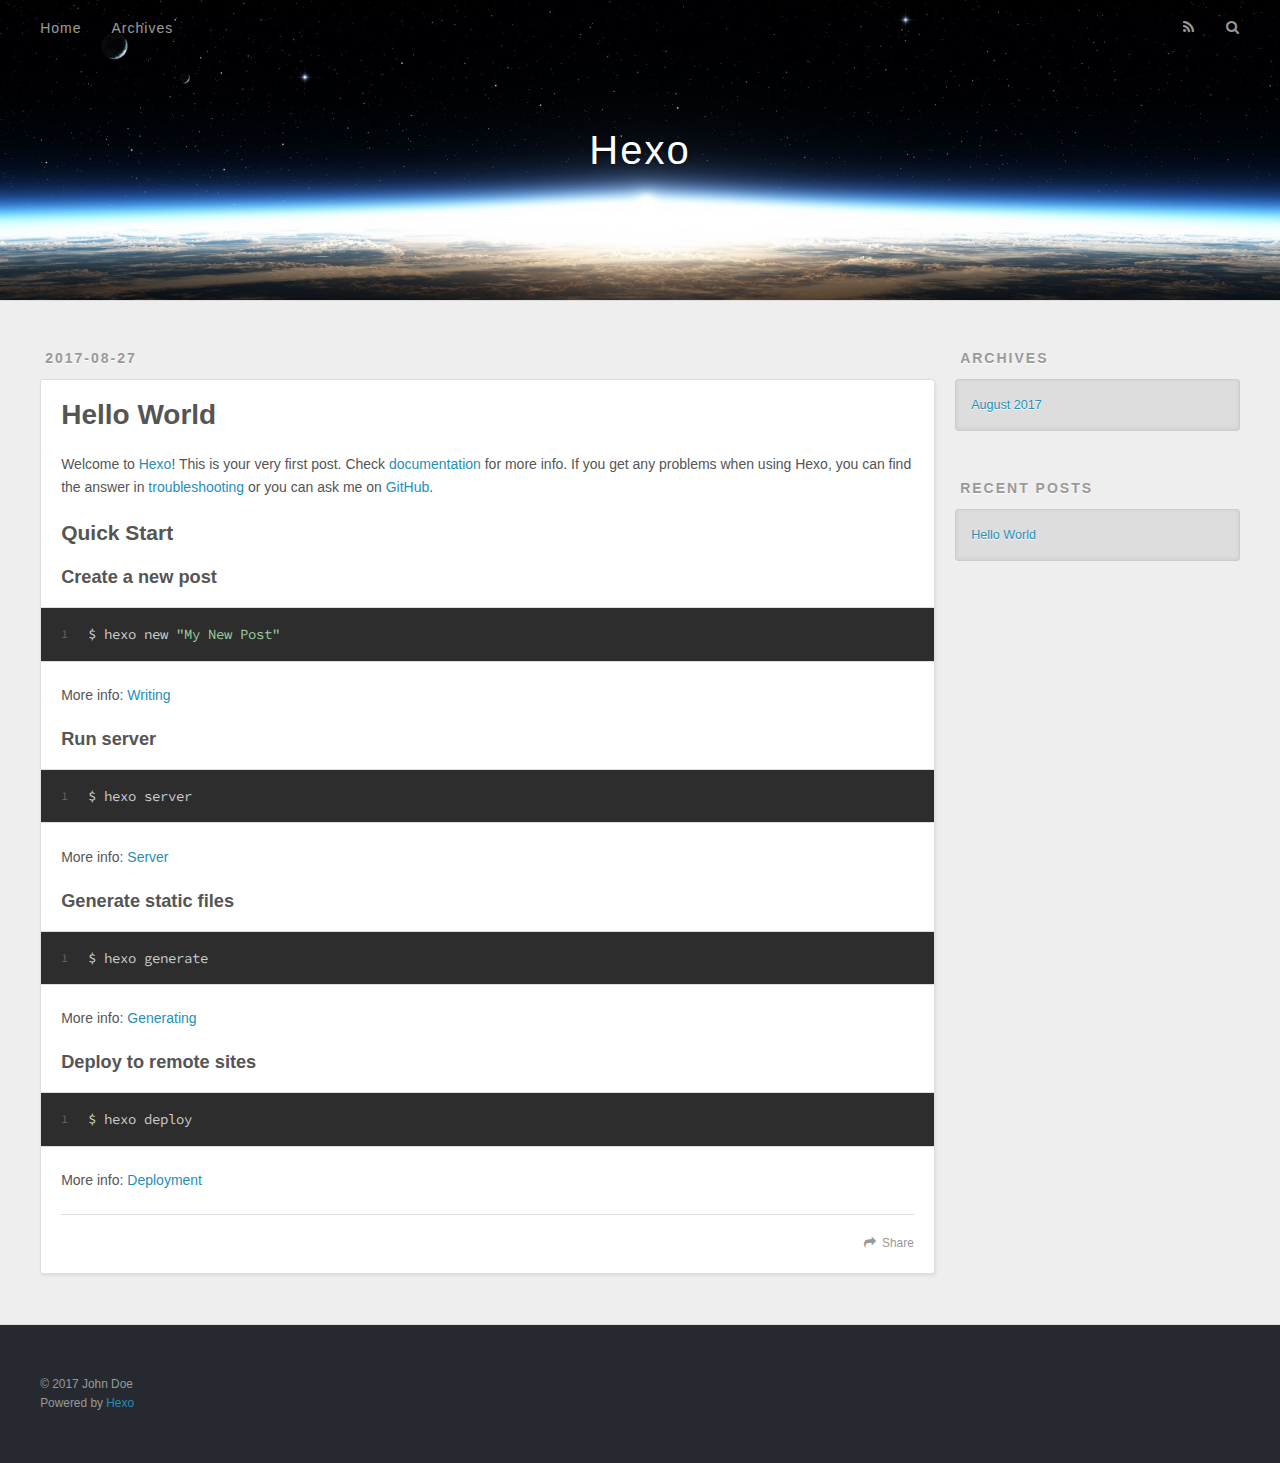
==== index.html @ edc22685 "Site updated: 2017-08-27 19:26:36" ====
<!DOCTYPE html>
<html>
<head>
  <meta charset="utf-8">
  
  <title>Hexo</title>
  <meta name="viewport" content="width=device-width, initial-scale=1, maximum-scale=1">
  <meta property="og:type" content="website">
<meta property="og:title" content="Hexo">
<meta property="og:url" content="http://yoursite.com/index.html">
<meta property="og:site_name" content="Hexo">
<meta name="twitter:card" content="summary">
<meta name="twitter:title" content="Hexo">
  
    <link rel="alternate" href="/atom.xml" title="Hexo" type="application/atom+xml">
  
  
    <link rel="icon" href="/favicon.png">
  
  
    <link href="//fonts.googleapis.com/css?family=Source+Code+Pro" rel="stylesheet" type="text/css">
  
  <link rel="stylesheet" href="/css/style.css">
  

</head>

<body>
  <div id="container">
    <div id="wrap">
      <header id="header">
  <div id="banner"></div>
  <div id="header-outer" class="outer">
    <div id="header-title" class="inner">
      <h1 id="logo-wrap">
        <a href="/" id="logo">Hexo</a>
      </h1>
      
    </div>
    <div id="header-inner" class="inner">
      <nav id="main-nav">
        <a id="main-nav-toggle" class="nav-icon"></a>
        
          <a class="main-nav-link" href="/">Home</a>
        
          <a class="main-nav-link" href="/archives">Archives</a>
        
      </nav>
      <nav id="sub-nav">
        
          <a id="nav-rss-link" class="nav-icon" href="/atom.xml" title="RSS Feed"></a>
        
        <a id="nav-search-btn" class="nav-icon" title="Search"></a>
      </nav>
      <div id="search-form-wrap">
        <form action="//google.com/search" method="get" accept-charset="UTF-8" class="search-form"><input type="search" name="q" class="search-form-input" placeholder="Search"><button type="submit" class="search-form-submit">&#xF002;</button><input type="hidden" name="sitesearch" value="http://yoursite.com"></form>
      </div>
    </div>
  </div>
</header>
      <div class="outer">
        <section id="main">
  
    <article id="post-hello-world" class="article article-type-post" itemscope itemprop="blogPost">
  <div class="article-meta">
    <a href="/2017/08/27/hello-world/" class="article-date">
  <time datetime="2017-08-27T11:11:57.000Z" itemprop="datePublished">2017-08-27</time>
</a>
    
  </div>
  <div class="article-inner">
    
    
      <header class="article-header">
        
  
    <h1 itemprop="name">
      <a class="article-title" href="/2017/08/27/hello-world/">Hello World</a>
    </h1>
  

      </header>
    
    <div class="article-entry" itemprop="articleBody">
      
        <p>Welcome to <a href="https://hexo.io/" target="_blank" rel="external">Hexo</a>! This is your very first post. Check <a href="https://hexo.io/docs/" target="_blank" rel="external">documentation</a> for more info. If you get any problems when using Hexo, you can find the answer in <a href="https://hexo.io/docs/troubleshooting.html" target="_blank" rel="external">troubleshooting</a> or you can ask me on <a href="https://github.com/hexojs/hexo/issues" target="_blank" rel="external">GitHub</a>.</p>
<h2 id="Quick-Start"><a href="#Quick-Start" class="headerlink" title="Quick Start"></a>Quick Start</h2><h3 id="Create-a-new-post"><a href="#Create-a-new-post" class="headerlink" title="Create a new post"></a>Create a new post</h3><figure class="highlight bash"><table><tr><td class="gutter"><pre><div class="line">1</div></pre></td><td class="code"><pre><div class="line">$ hexo new <span class="string">"My New Post"</span></div></pre></td></tr></table></figure>
<p>More info: <a href="https://hexo.io/docs/writing.html" target="_blank" rel="external">Writing</a></p>
<h3 id="Run-server"><a href="#Run-server" class="headerlink" title="Run server"></a>Run server</h3><figure class="highlight bash"><table><tr><td class="gutter"><pre><div class="line">1</div></pre></td><td class="code"><pre><div class="line">$ hexo server</div></pre></td></tr></table></figure>
<p>More info: <a href="https://hexo.io/docs/server.html" target="_blank" rel="external">Server</a></p>
<h3 id="Generate-static-files"><a href="#Generate-static-files" class="headerlink" title="Generate static files"></a>Generate static files</h3><figure class="highlight bash"><table><tr><td class="gutter"><pre><div class="line">1</div></pre></td><td class="code"><pre><div class="line">$ hexo generate</div></pre></td></tr></table></figure>
<p>More info: <a href="https://hexo.io/docs/generating.html" target="_blank" rel="external">Generating</a></p>
<h3 id="Deploy-to-remote-sites"><a href="#Deploy-to-remote-sites" class="headerlink" title="Deploy to remote sites"></a>Deploy to remote sites</h3><figure class="highlight bash"><table><tr><td class="gutter"><pre><div class="line">1</div></pre></td><td class="code"><pre><div class="line">$ hexo deploy</div></pre></td></tr></table></figure>
<p>More info: <a href="https://hexo.io/docs/deployment.html" target="_blank" rel="external">Deployment</a></p>

      
    </div>
    <footer class="article-footer">
      <a data-url="http://yoursite.com/2017/08/27/hello-world/" data-id="cj6ungg9k000063mt9t5zyjzq" class="article-share-link">Share</a>
      
      
    </footer>
  </div>
  
</article>


  

</section>
        
          <aside id="sidebar">
  
    

  
    

  
    
  
    
  <div class="widget-wrap">
    <h3 class="widget-title">Archives</h3>
    <div class="widget">
      <ul class="archive-list"><li class="archive-list-item"><a class="archive-list-link" href="/archives/2017/08/">August 2017</a></li></ul>
    </div>
  </div>


  
    
  <div class="widget-wrap">
    <h3 class="widget-title">Recent Posts</h3>
    <div class="widget">
      <ul>
        
          <li>
            <a href="/2017/08/27/hello-world/">Hello World</a>
          </li>
        
      </ul>
    </div>
  </div>

  
</aside>
        
      </div>
      <footer id="footer">
  
  <div class="outer">
    <div id="footer-info" class="inner">
      &copy; 2017 John Doe<br>
      Powered by <a href="http://hexo.io/" target="_blank">Hexo</a>
    </div>
  </div>
</footer>
    </div>
    <nav id="mobile-nav">
  
    <a href="/" class="mobile-nav-link">Home</a>
  
    <a href="/archives" class="mobile-nav-link">Archives</a>
  
</nav>
    

<script src="//ajax.googleapis.com/ajax/libs/jquery/2.0.3/jquery.min.js"></script>


  <link rel="stylesheet" href="/fancybox/jquery.fancybox.css">
  <script src="/fancybox/jquery.fancybox.pack.js"></script>


<script src="/js/script.js"></script>

  </div>
</body>
</html>
---- css/style.css ----
body {
  width: 100%;
}
body:before,
body:after {
  content: "";
  display: table;
}
body:after {
  clear: both;
}
html,
body,
div,
span,
applet,
object,
iframe,
h1,
h2,
h3,
h4,
h5,
h6,
p,
blockquote,
pre,
a,
abbr,
acronym,
address,
big,
cite,
code,
del,
dfn,
em,
img,
ins,
kbd,
q,
s,
samp,
small,
strike,
strong,
sub,
sup,
tt,
var,
dl,
dt,
dd,
ol,
ul,
li,
fieldset,
form,
label,
legend,
table,
caption,
tbody,
tfoot,
thead,
tr,
th,
td {
  margin: 0;
  padding: 0;
  border: 0;
  outline: 0;
  font-weight: inherit;
  font-style: inherit;
  font-family: inherit;
  font-size: 100%;
  vertical-align: baseline;
}
body {
  line-height: 1;
  color: #000;
  background: #fff;
}
ol,
ul {
  list-style: none;
}
table {
  border-collapse: separate;
  border-spacing: 0;
  vertical-align: middle;
}
caption,
th,
td {
  text-align: left;
  font-weight: normal;
  vertical-align: middle;
}
a img {
  border: none;
}
input,
button {
  margin: 0;
  padding: 0;
}
input::-moz-focus-inner,
button::-moz-focus-inner {
  border: 0;
  padding: 0;
}
@font-face {
  font-family: FontAwesome;
  font-style: normal;
  font-weight: normal;
  src: url("fonts/fontawesome-webfont.eot?v=#4.0.3");
  src: url("fonts/fontawesome-webfont.eot?#iefix&v=#4.0.3") format("embedded-opentype"), url("fonts/fontawesome-webfont.woff?v=#4.0.3") format("woff"), url("fonts/fontawesome-webfont.ttf?v=#4.0.3") format("truetype"), url("fonts/fontawesome-webfont.svg#fontawesomeregular?v=#4.0.3") format("svg");
}
html,
body,
#container {
  height: 100%;
}
body {
  background: #eee;
  font: 14px "Helvetica Neue", Helvetica, Arial, sans-serif;
  -webkit-text-size-adjust: 100%;
}
.outer {
  max-width: 1220px;
  margin: 0 auto;
  padding: 0 20px;
}
.outer:before,
.outer:after {
  content: "";
  display: table;
}
.outer:after {
  clear: both;
}
.inner {
  display: inline;
  float: left;
  width: 98.33333333333333%;
  margin: 0 0.833333333333333%;
}
.left,
.alignleft {
  float: left;
}
.right,
.alignright {
  float: right;
}
.clear {
  clear: both;
}
#container {
  position: relative;
}
.mobile-nav-on {
  overflow: hidden;
}
#wrap {
  height: 100%;
  width: 100%;
  position: absolute;
  top: 0;
  left: 0;
  -webkit-transition: 0.2s ease-out;
  -moz-transition: 0.2s ease-out;
  -ms-transition: 0.2s ease-out;
  transition: 0.2s ease-out;
  z-index: 1;
  background: #eee;
}
.mobile-nav-on #wrap {
  left: 280px;
}
@media screen and (min-width: 768px) {
  #main {
    display: inline;
    float: left;
    width: 73.33333333333333%;
    margin: 0 0.833333333333333%;
  }
}
.article-date,
.article-category-link,
.archive-year,
.widget-title {
  text-decoration: none;
  text-transform: uppercase;
  letter-spacing: 2px;
  color: #999;
  margin-bottom: 1em;
  margin-left: 5px;
  line-height: 1em;
  text-shadow: 0 1px #fff;
  font-weight: bold;
}
.article-inner,
.archive-article-inner {
  background: #fff;
  -webkit-box-shadow: 1px 2px 3px #ddd;
  box-shadow: 1px 2px 3px #ddd;
  border: 1px solid #ddd;
  border-radius: 3px;
}
.article-entry h1,
.widget h1 {
  font-size: 2em;
}
.article-entry h2,
.widget h2 {
  font-size: 1.5em;
}
.article-entry h3,
.widget h3 {
  font-size: 1.3em;
}
.article-entry h4,
.widget h4 {
  font-size: 1.2em;
}
.article-entry h5,
.widget h5 {
  font-size: 1em;
}
.article-entry h6,
.widget h6 {
  font-size: 1em;
  color: #999;
}
.article-entry hr,
.widget hr {
  border: 1px dashed #ddd;
}
.article-entry strong,
.widget strong {
  font-weight: bold;
}
.article-entry em,
.widget em,
.article-entry cite,
.widget cite {
  font-style: italic;
}
.article-entry sup,
.widget sup,
.article-entry sub,
.widget sub {
  font-size: 0.75em;
  line-height: 0;
  position: relative;
  vertical-align: baseline;
}
.article-entry sup,
.widget sup {
  top: -0.5em;
}
.article-entry sub,
.widget sub {
  bottom: -0.2em;
}
.article-entry small,
.widget small {
  font-size: 0.85em;
}
.article-entry acronym,
.widget acronym,
.article-entry abbr,
.widget abbr {
  border-bottom: 1px dotted;
}
.article-entry ul,
.widget ul,
.article-entry ol,
.widget ol,
.article-entry dl,
.widget dl {
  margin: 0 20px;
  line-height: 1.6em;
}
.article-entry ul ul,
.widget ul ul,
.article-entry ol ul,
.widget ol ul,
.article-entry ul ol,
.widget ul ol,
.article-entry ol ol,
.widget ol ol {
  margin-top: 0;
  margin-bottom: 0;
}
.article-entry ul,
.widget ul {
  list-style: disc;
}
.article-entry ol,
.widget ol {
  list-style: decimal;
}
.article-entry dt,
.widget dt {
  font-weight: bold;
}
#header {
  height: 300px;
  position: relative;
  border-bottom: 1px solid #ddd;
}
#header:before,
#header:after {
  content: "";
  position: absolute;
  left: 0;
  right: 0;
  height: 40px;
}
#header:before {
  top: 0;
  background: -webkit-linear-gradient(rgba(0,0,0,0.2), transparent);
  background: -moz-linear-gradient(rgba(0,0,0,0.2), transparent);
  background: -ms-linear-gradient(rgba(0,0,0,0.2), transparent);
  background: linear-gradient(rgba(0,0,0,0.2), transparent);
}
#header:after {
  bottom: 0;
  background: -webkit-linear-gradient(transparent, rgba(0,0,0,0.2));
  background: -moz-linear-gradient(transparent, rgba(0,0,0,0.2));
  background: -ms-linear-gradient(transparent, rgba(0,0,0,0.2));
  background: linear-gradient(transparent, rgba(0,0,0,0.2));
}
#header-outer {
  height: 100%;
  position: relative;
}
#header-inner {
  position: relative;
  overflow: hidden;
}
#banner {
  position: absolute;
  top: 0;
  left: 0;
  width: 100%;
  height: 100%;
  background: url("images/banner.jpg") center #000;
  -webkit-background-size: cover;
  -moz-background-size: cover;
  background-size: cover;
  z-index: -1;
}
#header-title {
  text-align: center;
  height: 40px;
  position: absolute;
  top: 50%;
  left: 0;
  margin-top: -20px;
}
#logo,
#subtitle {
  text-decoration: none;
  color: #fff;
  font-weight: 300;
  text-shadow: 0 1px 4px rgba(0,0,0,0.3);
}
#logo {
  font-size: 40px;
  line-height: 40px;
  letter-spacing: 2px;
}
#subtitle {
  font-size: 16px;
  line-height: 16px;
  letter-spacing: 1px;
}
#subtitle-wrap {
  margin-top: 16px;
}
#main-nav {
  float: left;
  margin-left: -15px;
}
.nav-icon,
.main-nav-link {
  float: left;
  color: #fff;
  opacity: 0.6;
  text-decoration: none;
  text-shadow: 0 1px rgba(0,0,0,0.2);
  -webkit-transition: opacity 0.2s;
  -moz-transition: opacity 0.2s;
  -ms-transition: opacity 0.2s;
  transition: opacity 0.2s;
  display: block;
  padding: 20px 15px;
}
.nav-icon:hover,
.main-nav-link:hover {
  opacity: 1;
}
.nav-icon {
  font-family: FontAwesome;
  text-align: center;
  font-size: 14px;
  width: 14px;
  height: 14px;
  padding: 20px 15px;
  position: relative;
  cursor: pointer;
}
.main-nav-link {
  font-weight: 300;
  letter-spacing: 1px;
}
@media screen and (max-width: 479px) {
  .main-nav-link {
    display: none;
  }
}
#main-nav-toggle {
  display: none;
}
#main-nav-toggle:before {
  content: "\f0c9";
}
@media screen and (max-width: 479px) {
  #main-nav-toggle {
    display: block;
  }
}
#sub-nav {
  float: right;
  margin-right: -15px;
}
#nav-rss-link:before {
  content: "\f09e";
}
#nav-search-btn:before {
  content: "\f002";
}
#search-form-wrap {
  position: absolute;
  top: 15px;
  width: 150px;
  height: 30px;
  right: -150px;
  opacity: 0;
  -webkit-transition: 0.2s ease-out;
  -moz-transition: 0.2s ease-out;
  -ms-transition: 0.2s ease-out;
  transition: 0.2s ease-out;
}
#search-form-wrap.on {
  opacity: 1;
  right: 0;
}
@media screen and (max-width: 479px) {
  #search-form-wrap {
    width: 100%;
    right: -100%;
  }
}
.search-form {
  position: absolute;
  top: 0;
  left: 0;
  right: 0;
  background: #fff;
  padding: 5px 15px;
  border-radius: 15px;
  -webkit-box-shadow: 0 0 10px rgba(0,0,0,0.3);
  box-shadow: 0 0 10px rgba(0,0,0,0.3);
}
.search-form-input {
  border: none;
  background: none;
  color: #555;
  width: 100%;
  font: 13px "Helvetica Neue", Helvetica, Arial, sans-serif;
  outline: none;
}
.search-form-input::-webkit-search-results-decoration,
.search-form-input::-webkit-search-cancel-button {
  -webkit-appearance: none;
}
.search-form-submit {
  position: absolute;
  top: 50%;
  right: 10px;
  margin-top: -7px;
  font: 13px FontAwesome;
  border: none;
  background: none;
  color: #bbb;
  cursor: pointer;
}
.search-form-submit:hover,
.search-form-submit:focus {
  color: #777;
}
.article {
  margin: 50px 0;
}
.article-inner {
  overflow: hidden;
}
.article-meta:before,
.article-meta:after {
  content: "";
  display: table;
}
.article-meta:after {
  clear: both;
}
.article-date {
  float: left;
}
.article-category {
  float: left;
  line-height: 1em;
  color: #ccc;
  text-shadow: 0 1px #fff;
  margin-left: 8px;
}
.article-category:before {
  content: "\2022";
}
.article-category-link {
  margin: 0 12px 1em;
}
.article-header {
  padding: 20px 20px 0;
}
.article-title {
  text-decoration: none;
  font-size: 2em;
  font-weight: bold;
  color: #555;
  line-height: 1.1em;
  -webkit-transition: color 0.2s;
  -moz-transition: color 0.2s;
  -ms-transition: color 0.2s;
  transition: color 0.2s;
}
a.article-title:hover {
  color: #258fb8;
}
.article-entry {
  color: #555;
  padding: 0 20px;
}
.article-entry:before,
.article-entry:after {
  content: "";
  display: table;
}
.article-entry:after {
  clear: both;
}
.article-entry p,
.article-entry table {
  line-height: 1.6em;
  margin: 1.6em 0;
}
.article-entry h1,
.article-entry h2,
.article-entry h3,
.article-entry h4,
.article-entry h5,
.article-entry h6 {
  font-weight: bold;
}
.article-entry h1,
.article-entry h2,
.article-entry h3,
.article-entry h4,
.article-entry h5,
.article-entry h6 {
  line-height: 1.1em;
  margin: 1.1em 0;
}
.article-entry a {
  color: #258fb8;
  text-decoration: none;
}
.article-entry a:hover {
  text-decoration: underline;
}
.article-entry ul,
.article-entry ol,
.article-entry dl {
  margin-top: 1.6em;
  margin-bottom: 1.6em;
}
.article-entry img,
.article-entry video {
  max-width: 100%;
  height: auto;
  display: block;
  margin: auto;
}
.article-entry iframe {
  border: none;
}
.article-entry table {
  width: 100%;
  border-collapse: collapse;
  border-spacing: 0;
}
.article-entry th {
  font-weight: bold;
  border-bottom: 3px solid #ddd;
  padding-bottom: 0.5em;
}
.article-entry td {
  border-bottom: 1px solid #ddd;
  padding: 10px 0;
}
.article-entry blockquote {
  font-family: Georgia, "Times New Roman", serif;
  font-size: 1.4em;
  margin: 1.6em 20px;
  text-align: center;
}
.article-entry blockquote footer {
  font-size: 14px;
  margin: 1.6em 0;
  font-family: "Helvetica Neue", Helvetica, Arial, sans-serif;
}
.article-entry blockquote footer cite:before {
  content: "—";
  padding: 0 0.5em;
}
.article-entry .pullquote {
  text-align: left;
  width: 45%;
  margin: 0;
}
.article-entry .pullquote.left {
  margin-left: 0.5em;
  margin-right: 1em;
}
.article-entry .pullquote.right {
  margin-right: 0.5em;
  margin-left: 1em;
}
.article-entry .caption {
  color: #999;
  display: block;
  font-size: 0.9em;
  margin-top: 0.5em;
  position: relative;
  text-align: center;
}
.article-entry .video-container {
  position: relative;
  padding-top: 56.25%;
  height: 0;
  overflow: hidden;
}
.article-entry .video-container iframe,
.article-entry .video-container object,
.article-entry .video-container embed {
  position: absolute;
  top: 0;
  left: 0;
  width: 100%;
  height: 100%;
  margin-top: 0;
}
.article-more-link a {
  display: inline-block;
  line-height: 1em;
  padding: 6px 15px;
  border-radius: 15px;
  background: #eee;
  color: #999;
  text-shadow: 0 1px #fff;
  text-decoration: none;
}
.article-more-link a:hover {
  background: #258fb8;
  color: #fff;
  text-decoration: none;
  text-shadow: 0 1px #1e7293;
}
.article-footer {
  font-size: 0.85em;
  line-height: 1.6em;
  border-top: 1px solid #ddd;
  padding-top: 1.6em;
  margin: 0 20px 20px;
}
.article-footer:before,
.article-footer:after {
  content: "";
  display: table;
}
.article-footer:after {
  clear: both;
}
.article-footer a {
  color: #999;
  text-decoration: none;
}
.article-footer a:hover {
  color: #555;
}
.article-tag-list-item {
  float: left;
  margin-right: 10px;
}
.article-tag-list-link:before {
  content: "#";
}
.article-comment-link {
  float: right;
}
.article-comment-link:before {
  content: "\f075";
  font-family: FontAwesome;
  padding-right: 8px;
}
.article-share-link {
  cursor: pointer;
  float: right;
  margin-left: 20px;
}
.article-share-link:before {
  content: "\f064";
  font-family: FontAwesome;
  padding-right: 6px;
}
#article-nav {
  position: relative;
}
#article-nav:before,
#article-nav:after {
  content: "";
  display: table;
}
#article-nav:after {
  clear: both;
}
@media screen and (min-width: 768px) {
  #article-nav {
    margin: 50px 0;
  }
  #article-nav:before {
    width: 8px;
    height: 8px;
    position: absolute;
    top: 50%;
    left: 50%;
    margin-top: -4px;
    margin-left: -4px;
    content: "";
    border-radius: 50%;
    background: #ddd;
    -webkit-box-shadow: 0 1px 2px #fff;
    box-shadow: 0 1px 2px #fff;
  }
}
.article-nav-link-wrap {
  text-decoration: none;
  text-shadow: 0 1px #fff;
  color: #999;
  -webkit-box-sizing: border-box;
  -moz-box-sizing: border-box;
  box-sizing: border-box;
  margin-top: 50px;
  text-align: center;
  display: block;
}
.article-nav-link-wrap:hover {
  color: #555;
}
@media screen and (min-width: 768px) {
  .article-nav-link-wrap {
    width: 50%;
    margin-top: 0;
  }
}
@media screen and (min-width: 768px) {
  #article-nav-newer {
    float: left;
    text-align: right;
    padding-right: 20px;
  }
}
@media screen and (min-width: 768px) {
  #article-nav-older {
    float: right;
    text-align: left;
    padding-left: 20px;
  }
}
.article-nav-caption {
  text-transform: uppercase;
  letter-spacing: 2px;
  color: #ddd;
  line-height: 1em;
  font-weight: bold;
}
#article-nav-newer .article-nav-caption {
  margin-right: -2px;
}
.article-nav-title {
  font-size: 0.85em;
  line-height: 1.6em;
  margin-top: 0.5em;
}
.article-share-box {
  position: absolute;
  display: none;
  background: #fff;
  -webkit-box-shadow: 1px 2px 10px rgba(0,0,0,0.2);
  box-shadow: 1px 2px 10px rgba(0,0,0,0.2);
  border-radius: 3px;
  margin-left: -145px;
  overflow: hidden;
  z-index: 1;
}
.article-share-box.on {
  display: block;
}
.article-share-input {
  width: 100%;
  background: none;
  -webkit-box-sizing: border-box;
  -moz-box-sizing: border-box;
  box-sizing: border-box;
  font: 14px "Helvetica Neue", Helvetica, Arial, sans-serif;
  padding: 0 15px;
  color: #555;
  outline: none;
  border: 1px solid #ddd;
  border-radius: 3px 3px 0 0;
  height: 36px;
  line-height: 36px;
}
.article-share-links {
  background: #eee;
}
.article-share-links:before,
.article-share-links:after {
  content: "";
  display: table;
}
.article-share-links:after {
  clear: both;
}
.article-share-twitter,
.article-share-facebook,
.article-share-pinterest,
.article-share-google {
  width: 50px;
  height: 36px;
  display: block;
  float: left;
  position: relative;
  color: #999;
  text-shadow: 0 1px #fff;
}
.article-share-twitter:before,
.article-share-facebook:before,
.article-share-pinterest:before,
.article-share-google:before {
  font-size: 20px;
  font-family: FontAwesome;
  width: 20px;
  height: 20px;
  position: absolute;
  top: 50%;
  left: 50%;
  margin-top: -10px;
  margin-left: -10px;
  text-align: center;
}
.article-share-twitter:hover,
.article-share-facebook:hover,
.article-share-pinterest:hover,
.article-share-google:hover {
  color: #fff;
}
.article-share-twitter:before {
  content: "\f099";
}
.article-share-twitter:hover {
  background: #00aced;
  text-shadow: 0 1px #008abe;
}
.article-share-facebook:before {
  content: "\f09a";
}
.article-share-facebook:hover {
  background: #3b5998;
  text-shadow: 0 1px #2f477a;
}
.article-share-pinterest:before {
  content: "\f0d2";
}
.article-share-pinterest:hover {
  background: #cb2027;
  text-shadow: 0 1px #a21a1f;
}
.article-share-google:before {
  content: "\f0d5";
}
.article-share-google:hover {
  background: #dd4b39;
  text-shadow: 0 1px #be3221;
}
.article-gallery {
  background: #000;
  position: relative;
}
.article-gallery-photos {
  position: relative;
  overflow: hidden;
}
.article-gallery-img {
  display: none;
  max-width: 100%;
}
.article-gallery-img:first-child {
  display: block;
}
.article-gallery-img.loaded {
  position: absolute;
  display: block;
}
.article-gallery-img img {
  display: block;
  max-width: 100%;
  margin: 0 auto;
}
#comments {
  background: #fff;
  -webkit-box-shadow: 1px 2px 3px #ddd;
  box-shadow: 1px 2px 3px #ddd;
  padding: 20px;
  border: 1px solid #ddd;
  border-radius: 3px;
  margin: 50px 0;
}
#comments a {
  color: #258fb8;
}
.archives-wrap {
  margin: 50px 0;
}
.archives:before,
.archives:after {
  content: "";
  display: table;
}
.archives:after {
  clear: both;
}
.archive-year-wrap {
  margin-bottom: 1em;
}
.archives {
  -webkit-column-gap: 10px;
  -moz-column-gap: 10px;
  column-gap: 10px;
}
@media screen and (min-width: 480px) and (max-width: 767px) {
  .archives {
    -webkit-column-count: 2;
    -moz-column-count: 2;
    column-count: 2;
  }
}
@media screen and (min-width: 768px) {
  .archives {
    -webkit-column-count: 3;
    -moz-column-count: 3;
    column-count: 3;
  }
}
.archive-article {
  -webkit-column-break-inside: avoid;
  page-break-inside: avoid;
  overflow: hidden;
  break-inside: avoid-column;
}
.archive-article-inner {
  padding: 10px;
  margin-bottom: 15px;
}
.archive-article-title {
  text-decoration: none;
  font-weight: bold;
  color: #555;
  -webkit-transition: color 0.2s;
  -moz-transition: color 0.2s;
  -ms-transition: color 0.2s;
  transition: color 0.2s;
  line-height: 1.6em;
}
.archive-article-title:hover {
  color: #258fb8;
}
.archive-article-footer {
  margin-top: 1em;
}
.archive-article-date {
  color: #999;
  text-decoration: none;
  font-size: 0.85em;
  line-height: 1em;
  margin-bottom: 0.5em;
  display: block;
}
#page-nav {
  margin: 50px auto;
  background: #fff;
  -webkit-box-shadow: 1px 2px 3px #ddd;
  box-shadow: 1px 2px 3px #ddd;
  border: 1px solid #ddd;
  border-radius: 3px;
  text-align: center;
  color: #999;
  overflow: hidden;
}
#page-nav:before,
#page-nav:after {
  content: "";
  display: table;
}
#page-nav:after {
  clear: both;
}
#page-nav a,
#page-nav span {
  padding: 10px 20px;
  line-height: 1;
  height: 2ex;
}
#page-nav a {
  color: #999;
  text-decoration: none;
}
#page-nav a:hover {
  background: #999;
  color: #fff;
}
#page-nav .prev {
  float: left;
}
#page-nav .next {
  float: right;
}
#page-nav .page-number {
  display: inline-block;
}
@media screen and (max-width: 479px) {
  #page-nav .page-number {
    display: none;
  }
}
#page-nav .current {
  color: #555;
  font-weight: bold;
}
#page-nav .space {
  color: #ddd;
}
#footer {
  background: #262a30;
  padding: 50px 0;
  border-top: 1px solid #ddd;
  color: #999;
}
#footer a {
  color: #258fb8;
  text-decoration: none;
}
#footer a:hover {
  text-decoration: underline;
}
#footer-info {
  line-height: 1.6em;
  font-size: 0.85em;
}
.article-entry pre,
.article-entry .highlight {
  background: #2d2d2d;
  margin: 0 -20px;
  padding: 15px 20px;
  border-style: solid;
  border-color: #ddd;
  border-width: 1px 0;
  overflow: auto;
  color: #ccc;
  line-height: 22.400000000000002px;
}
.article-entry .highlight .gutter pre,
.article-entry .gist .gist-file .gist-data .line-numbers {
  color: #666;
  font-size: 0.85em;
}
.article-entry pre,
.article-entry code {
  font-family: "Source Code Pro", Consolas, Monaco, Menlo, Consolas, monospace;
}
.article-entry code {
  background: #eee;
  text-shadow: 0 1px #fff;
  padding: 0 0.3em;
}
.article-entry pre code {
  background: none;
  text-shadow: none;
  padding: 0;
}
.article-entry .highlight pre {
  border: none;
  margin: 0;
  padding: 0;
}
.article-entry .highlight table {
  margin: 0;
  width: auto;
}
.article-entry .highlight td {
  border: none;
  padding: 0;
}
.article-entry .highlight figcaption {
  font-size: 0.85em;
  color: #999;
  line-height: 1em;
  margin-bottom: 1em;
}
.article-entry .highlight figcaption:before,
.article-entry .highlight figcaption:after {
  content: "";
  display: table;
}
.article-entry .highlight figcaption:after {
  clear: both;
}
.article-entry .highlight figcaption a {
  float: right;
}
.article-entry .highlight .gutter pre {
  text-align: right;
  padding-right: 20px;
}
.article-entry .highlight .line {
  height: 22.400000000000002px;
}
.article-entry .highlight .line.marked {
  background: #515151;
}
.article-entry .gist {
  margin: 0 -20px;
  border-style: solid;
  border-color: #ddd;
  border-width: 1px 0;
  background: #2d2d2d;
  padding: 15px 20px 15px 0;
}
.article-entry .gist .gist-file {
  border: none;
  font-family: "Source Code Pro", Consolas, Monaco, Menlo, Consolas, monospace;
  margin: 0;
}
.article-entry .gist .gist-file .gist-data {
  background: none;
  border: none;
}
.article-entry .gist .gist-file .gist-data .line-numbers {
  background: none;
  border: none;
  padding: 0 20px 0 0;
}
.article-entry .gist .gist-file .gist-data .line-data {
  padding: 0 !important;
}
.article-entry .gist .gist-file .highlight {
  margin: 0;
  padding: 0;
  border: none;
}
.article-entry .gist .gist-file .gist-meta {
  background: #2d2d2d;
  color: #999;
  font: 0.85em "Helvetica Neue", Helvetica, Arial, sans-serif;
  text-shadow: 0 0;
  padding: 0;
  margin-top: 1em;
  margin-left: 20px;
}
.article-entry .gist .gist-file .gist-meta a {
  color: #258fb8;
  font-weight: normal;
}
.article-entry .gist .gist-file .gist-meta a:hover {
  text-decoration: underline;
}
pre .comment,
pre .title {
  color: #999;
}
pre .variable,
pre .attribute,
pre .tag,
pre .regexp,
pre .ruby .constant,
pre .xml .tag .title,
pre .xml .pi,
pre .xml .doctype,
pre .html .doctype,
pre .css .id,
pre .css .class,
pre .css .pseudo {
  color: #f2777a;
}
pre .number,
pre .preprocessor,
pre .built_in,
pre .literal,
pre .params,
pre .constant {
  color: #f99157;
}
pre .class,
pre .ruby .class .title,
pre .css .rules .attribute {
  color: #9c9;
}
pre .string,
pre .value,
pre .inheritance,
pre .header,
pre .ruby .symbol,
pre .xml .cdata {
  color: #9c9;
}
pre .css .hexcolor {
  color: #6cc;
}
pre .function,
pre .python .decorator,
pre .python .title,
pre .ruby .function .title,
pre .ruby .title .keyword,
pre .perl .sub,
pre .javascript .title,
pre .coffeescript .title {
  color: #69c;
}
pre .keyword,
pre .javascript .function {
  color: #c9c;
}
@media screen and (max-width: 479px) {
  #mobile-nav {
    position: absolute;
    top: 0;
    left: 0;
    width: 280px;
    height: 100%;
    background: #191919;
    border-right: 1px solid #fff;
  }
}
@media screen and (max-width: 479px) {
  .mobile-nav-link {
    display: block;
    color: #999;
    text-decoration: none;
    padding: 15px 20px;
    font-weight: bold;
  }
  .mobile-nav-link:hover {
    color: #fff;
  }
}
@media screen and (min-width: 768px) {
  #sidebar {
    display: inline;
    float: left;
    width: 23.333333333333332%;
    margin: 0 0.833333333333333%;
  }
}
.widget-wrap {
  margin: 50px 0;
}
.widget {
  color: #777;
  text-shadow: 0 1px #fff;
  background: #ddd;
  -webkit-box-shadow: 0 -1px 4px #ccc inset;
  box-shadow: 0 -1px 4px #ccc inset;
  border: 1px solid #ccc;
  padding: 15px;
  border-radius: 3px;
}
.widget a {
  color: #258fb8;
  text-decoration: none;
}
.widget a:hover {
  text-decoration: underline;
}
.widget ul ul,
.widget ol ul,
.widget dl ul,
.widget ul ol,
.widget ol ol,
.widget dl ol,
.widget ul dl,
.widget ol dl,
.widget dl dl {
  margin-left: 15px;
  list-style: disc;
}
.widget {
  line-height: 1.6em;
  word-wrap: break-word;
  font-size: 0.9em;
}
.widget ul,
.widget ol {
  list-style: none;
  margin: 0;
}
.widget ul ul,
.widget ol ul,
.widget ul ol,
.widget ol ol {
  margin: 0 20px;
}
.widget ul ul,
.widget ol ul {
  list-style: disc;
}
.widget ul ol,
.widget ol ol {
  list-style: decimal;
}
.category-list-count,
.tag-list-count,
.archive-list-count {
  padding-left: 5px;
  color: #999;
  font-size: 0.85em;
}
.category-list-count:before,
.tag-list-count:before,
.archive-list-count:before {
  content: "(";
}
.category-list-count:after,
.tag-list-count:after,
.archive-list-count:after {
  content: ")";
}
.tagcloud a {
  margin-right: 5px;
  display: inline-block;
}
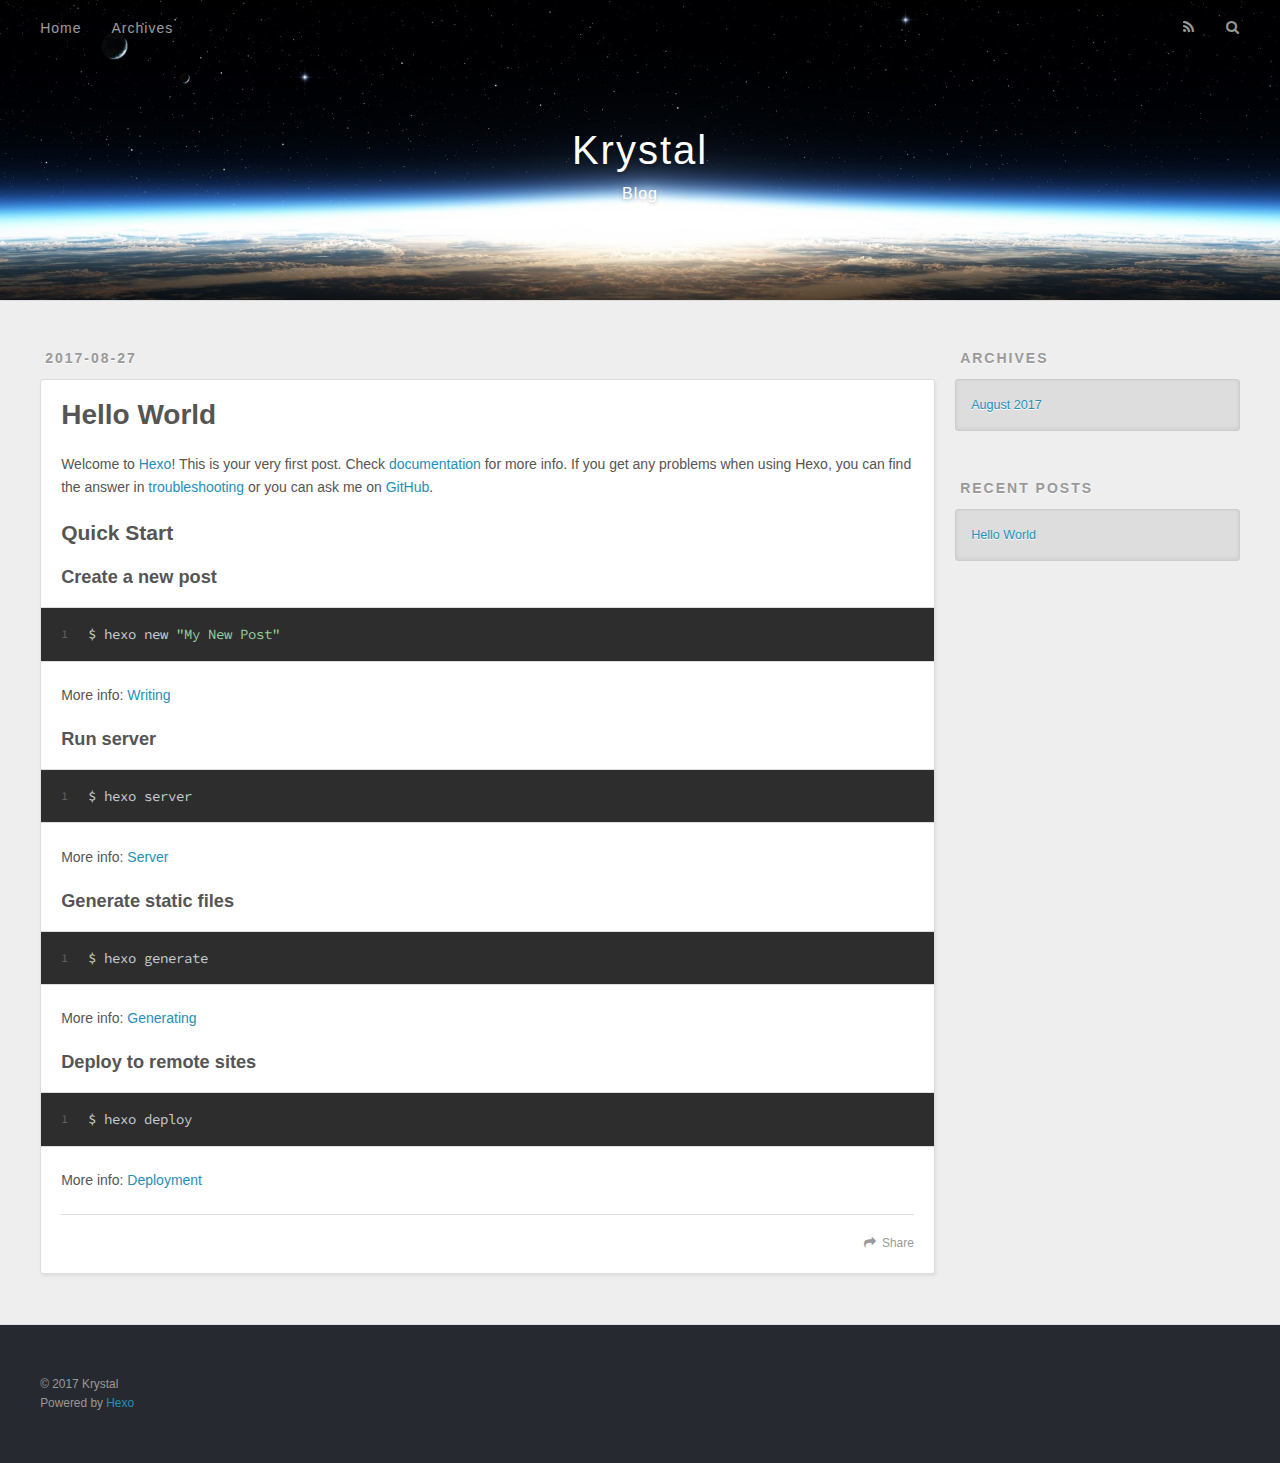
==== commit 9250b262: "Site updated: 2017-08-27 20:13:40" ====
--- a/index.html
+++ b/index.html
@@ -3,16 +3,20 @@
 <head>
   <meta charset="utf-8">
   
-  <title>Hexo</title>
+  <title>Krystal</title>
   <meta name="viewport" content="width=device-width, initial-scale=1, maximum-scale=1">
-  <meta property="og:type" content="website">
-<meta property="og:title" content="Hexo">
-<meta property="og:url" content="http://yoursite.com/index.html">
-<meta property="og:site_name" content="Hexo">
+  <meta name="description" content="Krystal&apos;s Blog">
+<meta property="og:type" content="website">
+<meta property="og:title" content="Krystal">
+<meta property="og:url" content="https://Krysta111.github.io/index.html">
+<meta property="og:site_name" content="Krystal">
+<meta property="og:description" content="Krystal&apos;s Blog">
+<meta property="og:locale" content="zh-Hant-TW">
 <meta name="twitter:card" content="summary">
-<meta name="twitter:title" content="Hexo">
+<meta name="twitter:title" content="Krystal">
+<meta name="twitter:description" content="Krystal&apos;s Blog">
   
-    <link rel="alternate" href="/atom.xml" title="Hexo" type="application/atom+xml">
+    <link rel="alternate" href="/atom.xml" title="Krystal" type="application/atom+xml">
   
   
     <link rel="icon" href="/favicon.png">
@@ -33,8 +37,12 @@
   <div id="header-outer" class="outer">
     <div id="header-title" class="inner">
       <h1 id="logo-wrap">
-        <a href="/" id="logo">Hexo</a>
+        <a href="/" id="logo">Krystal</a>
       </h1>
+      
+        <h2 id="subtitle-wrap">
+          <a href="/" id="subtitle">Blog</a>
+        </h2>
       
     </div>
     <div id="header-inner" class="inner">
@@ -53,7 +61,7 @@
         <a id="nav-search-btn" class="nav-icon" title="Search"></a>
       </nav>
       <div id="search-form-wrap">
-        <form action="//google.com/search" method="get" accept-charset="UTF-8" class="search-form"><input type="search" name="q" class="search-form-input" placeholder="Search"><button type="submit" class="search-form-submit">&#xF002;</button><input type="hidden" name="sitesearch" value="http://yoursite.com"></form>
+        <form action="//google.com/search" method="get" accept-charset="UTF-8" class="search-form"><input type="search" name="q" class="search-form-input" placeholder="Search"><button type="submit" class="search-form-submit">&#xF002;</button><input type="hidden" name="sitesearch" value="https://Krysta111.github.io"></form>
       </div>
     </div>
   </div>
@@ -96,7 +104,7 @@
       
     </div>
     <footer class="article-footer">
-      <a data-url="http://yoursite.com/2017/08/27/hello-world/" data-id="cj6ungg9k000063mt9t5zyjzq" class="article-share-link">Share</a>
+      <a data-url="https://Krysta111.github.io/2017/08/27/hello-world/" data-id="cj6up4zkc0000lpmtsqvnazj7" class="article-share-link">Share</a>
       
       
     </footer>
@@ -151,7 +159,7 @@
   
   <div class="outer">
     <div id="footer-info" class="inner">
-      &copy; 2017 John Doe<br>
+      &copy; 2017 Krystal<br>
       Powered by <a href="http://hexo.io/" target="_blank">Hexo</a>
     </div>
   </div>
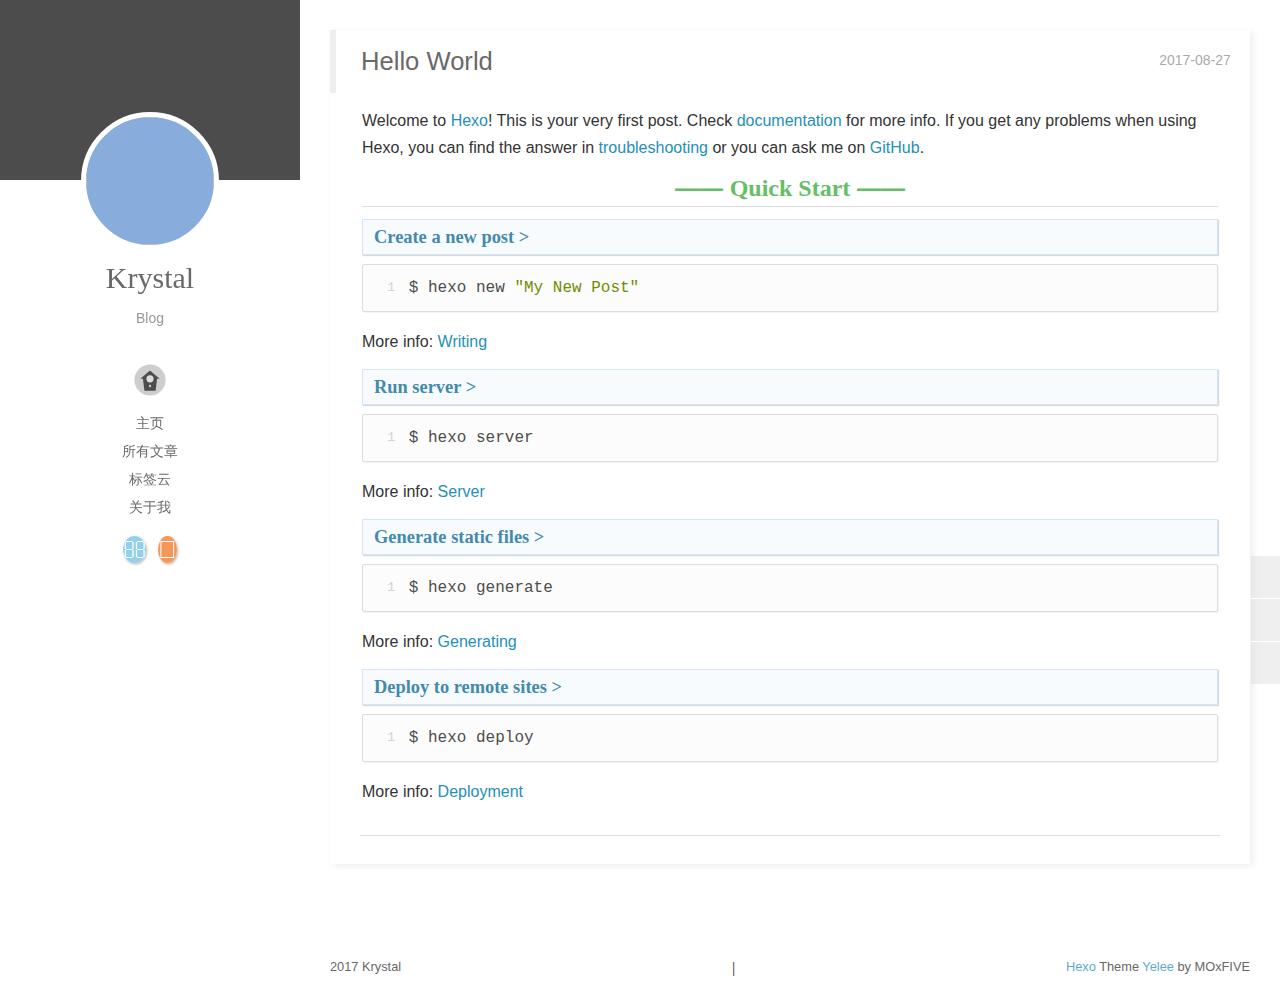
==== commit 480365c5: "Site updated: 2017-08-27 20:14:04" ====
--- a/index.html
+++ b/index.html
@@ -1,11 +1,24 @@
 <!DOCTYPE html>
-<html>
+<html lang="zh-Hant-TW">
 <head>
-  <meta charset="utf-8">
-  
-  <title>Krystal</title>
-  <meta name="viewport" content="width=device-width, initial-scale=1, maximum-scale=1">
-  <meta name="description" content="Krystal&apos;s Blog">
+
+    <!--[if lt IE 9]>
+        <style>body {display: none; background: none !important} </style>
+        <meta http-equiv="Refresh" Content="0; url=//outdatedbrowser.com/" />
+    <![endif]-->
+
+<meta charset="utf-8">
+<meta http-equiv="X-UA-Compatible" content="IE=edge, chrome=1" />
+<meta name="viewport" content="width=device-width, initial-scale=1, maximum-scale=1, user-scalable=no">
+<meta name="format-detection" content="telephone=no" />
+<meta name="author" content="Krystal" />
+
+
+    
+    
+
+
+<meta name="description" content="Krystal&apos;s Blog">
 <meta property="og:type" content="website">
 <meta property="og:title" content="Krystal">
 <meta property="og:url" content="https://Krysta111.github.io/index.html">
@@ -15,68 +28,250 @@
 <meta name="twitter:card" content="summary">
 <meta name="twitter:title" content="Krystal">
 <meta name="twitter:description" content="Krystal&apos;s Blog">
-  
+
+<link rel="apple-touch-icon" href= "/apple-touch-icon.png">
+
+
     <link rel="alternate" href="/atom.xml" title="Krystal" type="application/atom+xml">
-  
-  
-    <link rel="icon" href="/favicon.png">
-  
-  
-    <link href="//fonts.googleapis.com/css?family=Source+Code+Pro" rel="stylesheet" type="text/css">
-  
-  <link rel="stylesheet" href="/css/style.css">
-  
+
+
+
+    <link rel="shortcut icon" href="/img/favicon.png">
+
+
+
+
+
+    <link href="//cdn.bootcss.com/fancybox/2.1.5/jquery.fancybox.min.css" rel="stylesheet">
+
+
+
+    <script src="//cdn.bootcss.com/pace/1.0.2/pace.min.js"></script>
+    <link href="//cdn.bootcss.com/pace/1.0.2/themes/blue/pace-theme-minimal.css" rel="stylesheet">
+
+
+<link rel="stylesheet" href="/css/style.css">
+
+
+
+<link href="//cdn.bootcss.com/font-awesome/4.6.3/css/font-awesome.min.css" rel="stylesheet">
+
+
+<title>Krystal</title>
+
+<script src="//cdn.bootcss.com/jquery/2.2.4/jquery.min.js"></script>
+<script src="//cdn.bootcss.com/clipboard.js/1.5.10/clipboard.min.js"></script>
+
+<script>
+    var yiliaConfig = {
+        fancybox: true,
+        animate: false,
+        isHome: true,
+        isPost: false,
+        isArchive: false,
+        isTag: false,
+        isCategory: false,
+        fancybox_js: "//cdn.bootcss.com/fancybox/2.1.5/jquery.fancybox.min.js",
+        scrollreveal: "//cdn.bootcss.com/scrollReveal.js/3.1.4/scrollreveal.min.js",
+        search: 
+    }
+</script>
+
+
+    <script> yiliaConfig.jquery_ui = [false]; </script>
+
+
+
+    <script> yiliaConfig.rootUrl = "\/";</script>
+
+
+
+
+
 
 </head>
-
 <body>
   <div id="container">
-    <div id="wrap">
-      <header id="header">
-  <div id="banner"></div>
-  <div id="header-outer" class="outer">
-    <div id="header-title" class="inner">
-      <h1 id="logo-wrap">
-        <a href="/" id="logo">Krystal</a>
-      </h1>
-      
-        <h2 id="subtitle-wrap">
-          <a href="/" id="subtitle">Blog</a>
-        </h2>
-      
-    </div>
-    <div id="header-inner" class="inner">
-      <nav id="main-nav">
-        <a id="main-nav-toggle" class="nav-icon"></a>
-        
-          <a class="main-nav-link" href="/">Home</a>
-        
-          <a class="main-nav-link" href="/archives">Archives</a>
-        
-      </nav>
-      <nav id="sub-nav">
-        
-          <a id="nav-rss-link" class="nav-icon" href="/atom.xml" title="RSS Feed"></a>
-        
-        <a id="nav-search-btn" class="nav-icon" title="Search"></a>
-      </nav>
-      <div id="search-form-wrap">
-        <form action="//google.com/search" method="get" accept-charset="UTF-8" class="search-form"><input type="search" name="q" class="search-form-input" placeholder="Search"><button type="submit" class="search-form-submit">&#xF002;</button><input type="hidden" name="sitesearch" value="https://Krysta111.github.io"></form>
+    <div class="left-col">
+    <div class="overlay"></div>
+<div class="intrude-less">
+    <header id="header" class="inner">
+        <a href="/" class="profilepic">
+            <img src="" class="animated zoomIn">
+        </a>
+        <hgroup>
+          <h1 class="header-author"><a href="/">Krystal</a></h1>
+        </hgroup>
+
+        
+        <p class="header-subtitle">Blog</p>
+        
+
+        
+
+
+        
+            <div id="switch-btn" class="switch-btn">
+                <div class="icon">
+                    <div class="icon-ctn">
+                        <div class="icon-wrap icon-house" data-idx="0">
+                            <div class="birdhouse"></div>
+                            <div class="birdhouse_holes"></div>
+                        </div>
+                        <div class="icon-wrap icon-ribbon hide" data-idx="1">
+                            <div class="ribbon"></div>
+                        </div>
+                        
+                        <div class="icon-wrap icon-link hide" data-idx="2">
+                            <div class="loopback_l"></div>
+                            <div class="loopback_r"></div>
+                        </div>
+                        
+                        
+                        <div class="icon-wrap icon-me hide" data-idx="3">
+                            <div class="user"></div>
+                            <div class="shoulder"></div>
+                        </div>
+                        
+                    </div>
+                    
+                </div>
+                <div class="tips-box hide">
+                    <div class="tips-arrow"></div>
+                    <ul class="tips-inner">
+                        <li>菜單</li>
+                        <li>標籤</li>
+                        
+                        <li>友情鏈接</li>
+                        
+                        
+                        <li>關於我</li>
+                        
+                    </ul>
+                </div>
+            </div>
+        
+
+        <div id="switch-area" class="switch-area">
+            <div class="switch-wrap">
+                <section class="switch-part switch-part1">
+                    <nav class="header-menu">
+                        <ul>
+                        
+                            <li><a href="/">主页</a></li>
+                        
+                            <li><a href="/archives/">所有文章</a></li>
+                        
+                            <li><a href="/tags/">标签云</a></li>
+                        
+                            <li><a href="/about/">关于我</a></li>
+                        
+                        </ul>
+                    </nav>
+                    <nav class="header-nav">
+                        <ul class="social">
+                            
+                                <a class="fa Email" href="mailto:krystalxujingxi@gmail.com" title="Email"></a>
+                            
+                                <a class="fa GitHub" href="#" title="GitHub"></a>
+                            
+                                <a class="fa RSS" href="/atom.xml" title="RSS"></a>
+                            
+                        </ul>
+                    </nav>
+                </section>
+                
+                
+                <section class="switch-part switch-part2">
+                    <div class="widget tagcloud" id="js-tagcloud">
+                        
+                    </div>
+                </section>
+                
+                
+                
+                <section class="switch-part switch-part3">
+                    <div id="js-friends">
+                    
+                      <a class="main-nav-link switch-friends-link" href="https://swiftieterrence@github.io/">test</a>
+                    
+                    </div>
+                </section>
+                
+
+                
+                
+                <section class="switch-part switch-part4">
+                
+                    <div id="js-aboutme">Krystal</div>
+                </section>
+                
+            </div>
+        </div>
+    </header>                
+</div>
+    </div>
+    <div class="mid-col">
+      <nav id="mobile-nav">
+      <div class="overlay">
+          <div class="slider-trigger"></div>
+          <h1 class="header-author js-mobile-header hide"><a href="/" title="回到主页">Krystal</a></h1>
       </div>
-    </div>
-  </div>
-</header>
-      <div class="outer">
-        <section id="main">
+    <div class="intrude-less">
+        <header id="header" class="inner">
+            <a href="/" class="profilepic">
+                <img src="" class="animated zoomIn">
+            </a>
+            <hgroup>
+              <h1 class="header-author"><a href="/" title="回到主页">Krystal</a></h1>
+            </hgroup>
+            
+            <p class="header-subtitle">Blog</p>
+            
+            <nav class="header-menu">
+                <ul>
+                
+                    <li><a href="/">主页</a></li>
+                
+                    <li><a href="/archives/">所有文章</a></li>
+                
+                    <li><a href="/tags/">标签云</a></li>
+                
+                    <li><a href="/about/">关于我</a></li>
+                
+                <div class="clearfix"></div>
+                </ul>
+            </nav>
+            <nav class="header-nav">
+                        <ul class="social">
+                            
+                                <a class="fa Email" target="_blank" href="mailto:krystalxujingxi@gmail.com" title="Email"></a>
+                            
+                                <a class="fa GitHub" target="_blank" href="#" title="GitHub"></a>
+                            
+                                <a class="fa RSS" target="_blank" href="/atom.xml" title="RSS"></a>
+                            
+                        </ul>
+            </nav>
+        </header>                
+    </div>
+    <link class="menu-list" tags="標籤" friends="友情鏈接" about="關於我"/>
+</nav>
+      <div class="body-wrap">
   
     <article id="post-hello-world" class="article article-type-post" itemscope itemprop="blogPost">
-  <div class="article-meta">
-    <a href="/2017/08/27/hello-world/" class="article-date">
-  <time datetime="2017-08-27T11:11:57.000Z" itemprop="datePublished">2017-08-27</time>
+  
+    <div class="article-meta">
+      <a href="/2017/08/27/hello-world/" class="article-date">
+      <time datetime="2017-08-27T11:11:57.000Z" itemprop="datePublished">2017-08-27</time>
 </a>
-    
-  </div>
+
+
+    </div>
+  
   <div class="article-inner">
+    
+      <input type="hidden" class="isFancy" />
     
     
       <header class="article-header">
@@ -88,9 +283,11 @@
   
 
       </header>
+      
     
     <div class="article-entry" itemprop="articleBody">
       
+          
         <p>Welcome to <a href="https://hexo.io/" target="_blank" rel="external">Hexo</a>! This is your very first post. Check <a href="https://hexo.io/docs/" target="_blank" rel="external">documentation</a> for more info. If you get any problems when using Hexo, you can find the answer in <a href="https://hexo.io/docs/troubleshooting.html" target="_blank" rel="external">troubleshooting</a> or you can ask me on <a href="https://github.com/hexojs/hexo/issues" target="_blank" rel="external">GitHub</a>.</p>
 <h2 id="Quick-Start"><a href="#Quick-Start" class="headerlink" title="Quick Start"></a>Quick Start</h2><h3 id="Create-a-new-post"><a href="#Create-a-new-post" class="headerlink" title="Create a new post"></a>Create a new post</h3><figure class="highlight bash"><table><tr><td class="gutter"><pre><div class="line">1</div></pre></td><td class="code"><pre><div class="line">$ hexo new <span class="string">"My New Post"</span></div></pre></td></tr></table></figure>
 <p>More info: <a href="https://hexo.io/docs/writing.html" target="_blank" rel="external">Writing</a></p>
@@ -103,86 +300,116 @@
 
       
     </div>
-    <footer class="article-footer">
-      <a data-url="https://Krysta111.github.io/2017/08/27/hello-world/" data-id="cj6up4zkc0000lpmtsqvnazj7" class="article-share-link">Share</a>
-      
-      
-    </footer>
+    
+    <div class="article-info article-info-index">
+      
+      
+
+      
+      
+      <div class="clearfix"></div>
+    </div>
+    
   </div>
   
 </article>
 
 
-  
-
-</section>
-        
-          <aside id="sidebar">
-  
-    
-
-  
-    
-
-  
-    
-  
-    
-  <div class="widget-wrap">
-    <h3 class="widget-title">Archives</h3>
-    <div class="widget">
-      <ul class="archive-list"><li class="archive-list-item"><a class="archive-list-link" href="/archives/2017/08/">August 2017</a></li></ul>
-    </div>
-  </div>
-
-
-  
-    
-  <div class="widget-wrap">
-    <h3 class="widget-title">Recent Posts</h3>
-    <div class="widget">
-      <ul>
-        
-          <li>
-            <a href="/2017/08/27/hello-world/">Hello World</a>
-          </li>
-        
-      </ul>
-    </div>
-  </div>
-
-  
-</aside>
-        
-      </div>
+
+
+
+
+
+
+
+  
+  
+</div>
       <footer id="footer">
-  
-  <div class="outer">
-    <div id="footer-info" class="inner">
-      &copy; 2017 Krystal<br>
-      Powered by <a href="http://hexo.io/" target="_blank">Hexo</a>
-    </div>
-  </div>
+    <div class="outer">
+        <div id="footer-info">
+            <div class="footer-left">
+                <i class="fa fa-copyright"></i> 
+                2017 Krystal
+            </div>
+            <div class="footer-right">
+                <a href="http://hexo.io/" target="_blank" title="快速、簡單且強大的網誌框架">Hexo</a>  Theme <a href="https://github.com/MOxFIVE/hexo-theme-yelee" target="_blank" title="簡而不減 Hexo 雙欄網誌主題  v3.5">Yelee</a> by MOxFIVE <i class="fa fa-heart animated infinite pulse"></i>
+            </div>
+        </div>
+        
+            <div class="visit">
+                
+                    <span id="busuanzi_container_site_pv" style='display:none'>
+                        <span id="site-visit" title="本站到訪數"><i class="fa fa-user" aria-hidden="true"></i><span id="busuanzi_value_site_uv"></span>
+                        </span>
+                    </span>
+                
+                
+                    <span>| </span>
+                
+                
+                    <span id="busuanzi_container_page_pv" style='display:none'>
+                        <span id="page-visit"  title="本頁閱讀量"><i class="fa fa-eye animated infinite pulse" aria-hidden="true"></i><span id="busuanzi_value_page_pv"></span>
+                        </span>
+                    </span>
+                
+            </div>
+        
+    </div>
 </footer>
     </div>
-    <nav id="mobile-nav">
-  
-    <a href="/" class="mobile-nav-link">Home</a>
-  
-    <a href="/archives" class="mobile-nav-link">Archives</a>
-  
-</nav>
-    
-
-<script src="//ajax.googleapis.com/ajax/libs/jquery/2.0.3/jquery.min.js"></script>
-
-
-  <link rel="stylesheet" href="/fancybox/jquery.fancybox.css">
-  <script src="/fancybox/jquery.fancybox.pack.js"></script>
-
-
-<script src="/js/script.js"></script>
-
+    
+<script data-main="/js/main.js" src="//cdn.bootcss.com/require.js/2.2.0/require.min.js"></script>
+
+    <script>
+        $(document).ready(function() {
+            var iPad = window.navigator.userAgent.indexOf('iPad');
+            if (iPad > -1 || $(".left-col").css("display") === "none") {
+                var bgColorList = ["#9db3f4", "#414141", "#e5a859", "#f5dfc6", "#c084a0", "#847e72", "#cd8390", "#996731"];
+                var bgColor = Math.ceil(Math.random() * (bgColorList.length - 1));
+                $("body").css({"background-color": bgColorList[bgColor], "background-size": "cover"});
+            }
+            else {
+                var backgroundnum = 5;
+                var backgroundimg = "url(/background/bg-x.jpg)".replace(/x/gi, Math.ceil(Math.random() * backgroundnum));
+                $("body").css({"background": backgroundimg, "background-attachment": "fixed", "background-size": "cover"});
+            }
+        })
+    </script>
+
+
+
+
+
+<div class="scroll" id="scroll">
+    <a href="#" title="返回頂部"><i class="fa fa-arrow-up"></i></a>
+    <a href="#comments" onclick="load$hide();" title="查看評論"><i class="fa fa-comments-o"></i></a>
+    <a href="#footer" title="轉到底部"><i class="fa fa-arrow-down"></i></a>
+</div>
+<script>
+    // Open in New Window
+    
+        var oOpenInNew = {
+            
+            
+            
+            
+            
+            
+            
+            
+            
+             friends: "#js-friends a", 
+             socail: ".social a" 
+        }
+        for (var x in oOpenInNew) {
+            $(oOpenInNew[x]).attr("target", "_blank");
+        }
+    
+</script>
+
+<script async src="https://dn-lbstatics.qbox.me/busuanzi/2.3/busuanzi.pure.mini.js">
+</script>
   </div>
 </body>
 </html>--- a/css/style.css
+++ b/css/style.css
@@ -100,6 +100,13 @@
 a img {
   border: none;
 }
+ol {
+  list-style: decimal;
+  padding-left: 20px;
+}
+ul {
+  list-style: none;
+}
 input,
 button {
   margin: 0;
@@ -110,1019 +117,2025 @@
   border: 0;
   padding: 0;
 }
-@font-face {
-  font-family: FontAwesome;
-  font-style: normal;
-  font-weight: normal;
-  src: url("fonts/fontawesome-webfont.eot?v=#4.0.3");
-  src: url("fonts/fontawesome-webfont.eot?#iefix&v=#4.0.3") format("embedded-opentype"), url("fonts/fontawesome-webfont.woff?v=#4.0.3") format("woff"), url("fonts/fontawesome-webfont.ttf?v=#4.0.3") format("truetype"), url("fonts/fontawesome-webfont.svg#fontawesomeregular?v=#4.0.3") format("svg");
-}
-html,
-body,
-#container {
-  height: 100%;
+html {
+  font-size: 16px;
 }
 body {
-  background: #eee;
-  font: 14px "Helvetica Neue", Helvetica, Arial, sans-serif;
-  -webkit-text-size-adjust: 100%;
-}
-.outer {
-  max-width: 1220px;
-  margin: 0 auto;
-  padding: 0 20px;
-}
-.outer:before,
-.outer:after {
+  font-family: "Lucida Grande", Verdana, "Helvetica Neue", Arial, "Microsoft YaHei", "PingFang SC", "Hiragino Sans GB", "WenQuanYi Micro Hei", sans-serif;
+  background: #fff;
+  text-rendering: optimizeLegibility;
+  -moz-osx-font-smoothing: grayscale;
+  -moz-font-feature-settings: "liga" on;
+  color: #333;
+  -webkit-overflow-scrolling: touch;
+}
+::selection {
+  background: rgba(147,181,224,0.6);
+  color: #fff;
+}
+h2,
+h3,
+h4,
+h5,
+h6 {
+  font-family: Times, Georgia, serif;
+  font-weight: bold;
+}
+h1,
+h2,
+h3 {
+  display: block;
+}
+h1 {
+  font-size: 1.6rem;
+  font-family: "Segoe UI", "Lucida Grande", Verdana, "Helvetica Neue", Arial, "Microsoft YaHei", "PingFang SC", "Hiragino Sans GB", "WenQuanYi Micro Hei", sans-serif;
+}
+h2 {
+  font-size: 1.4rem;
+}
+h3 {
+  font-size: 1.15rem;
+}
+h4,
+h5,
+h6 {
+  font-size: 1rem;
+}
+a {
+  text-decoration: none;
+  outline-width: 0;
+  color: #258fb8;
+  outline: none;
+}
+.alignleft {
+  float: left;
+}
+.alignright {
+  float: right;
+}
+.clearfix {
+  *zoom: 1;
+}
+.clearfix:after {
   content: "";
   display: table;
-}
-.outer:after {
   clear: both;
 }
 .inner {
-  display: inline;
-  float: left;
-  width: 98.33333333333333%;
-  margin: 0 0.833333333333333%;
-}
-.left,
-.alignleft {
-  float: left;
-}
-.right,
-.alignright {
-  float: right;
-}
-.clear {
-  clear: both;
+  width: 1000px;
+  margin: 0 auto;
+}
+.hide {
+  display: none;
+}
+@media screen and (max-width: 1040px) {
+  .inner {
+    width: 100%;
+  }
 }
 #container {
+  min-height: 100%;
+}
+#container #mobile-nav {
+  display: none;
+}
+#container #mobile-nav .overlay {
+  height: 110px;
+  position: absolute;
+  width: 100%;
+  background: #4d4d4d;
+}
+#container #mobile-nav .overlay.fixed {
+  position: fixed;
+  height: 42px;
+  z-index: 99;
+}
+#container #mobile-nav #header {
+  padding: 10px 0 0 0;
+}
+#container #mobile-nav #header .profilepic {
+  display: block;
   position: relative;
-}
-.mobile-nav-on {
+  z-index: 100;
+}
+#container #mobile-nav #header .header-menu {
+  height: auto;
+  margin: 10px;
+}
+#container #mobile-nav #header .header-menu ul {
+  text-align: center;
+  cursor: default;
+}
+#container #mobile-nav #header .header-menu li {
+  display: inline-block;
+  margin: 3px;
+}
+#container .left-col {
+  background: rgba(255,255,255,0.85);
+  width: 300px;
+  position: fixed;
+  opacity: 1;
+  -webkit-transition: all 0.2s ease-in;
+  -moz-transition: all 0.2s ease-in;
+  -ms-transition: all 0.2s ease-in;
+  transition: all 0.2s ease-in;
+  height: 100%;
+  overflow-y: auto;
+}
+#container .left-col .overlay {
+  width: 100%;
+  height: 180px;
+  background-color: #000;
+  position: absolute;
+  opacity: 0.7;
+}
+#container .left-col .intrude-less {
+  width: 76%;
+  text-align: center;
+  margin: 112px auto 0;
+}
+#container .left-col li:hover {
+  background: none;
+  font-weight: bold;
+}
+#container .mid-col {
+  position: absolute;
+  right: 0;
+  min-height: 100%;
+  background: rgba(255,255,255,0.8);
+  left: 300px;
+  width: auto;
+}
+@media screen and (max-width: 800px) {
+  #container .left-col {
+    display: none;
+  }
+  #container .mid-col {
+    left: 0;
+  }
+  #container #header .header-nav {
+    position: relative;
+  }
+  #container #header .header-menu {
+    line-height: 1.3;
+    min-height: 3rem;
+  }
+  #container .header-author.fixed {
+    position: fixed;
+    top: -8px;
+    width: 100%;
+    color: #ddd;
+  }
+  #container .header-author.fixed a {
+    color: #fff;
+  }
+  #container .overlay .slider-trigger {
+    position: absolute;
+    z-index: 101;
+    bottom: 0;
+    left: 0;
+    width: 42px;
+    height: 42px;
+  }
+  #container .overlay .slider-trigger:hover {
+    background: #444;
+  }
+  #container .overlay .slider-trigger:before {
+    color: #ddd;
+    content: "\f00b";
+    font: 16px FontAwesome;
+    width: 16px;
+    height: 16px;
+    margin-left: 9px;
+    margin-top: 14px;
+    display: block;
+  }
+  #container .article-header {
+    border-left: none;
+    padding: 0;
+    border-bottom: 1px dotted #ddd;
+  }
+  #container .article-header h1 {
+    margin-bottom: 2px;
+  }
+  #container #header .header-subtitle {
+    padding: 0 3em;
+    font-size: 1em;
+  }
+  #container .article-info-index.article-info {
+    padding-top: 10px;
+    margin: 0;
+    border-top: 1px solid #ddd;
+  }
+  #container .article-info-post.article-info {
+    margin: 0;
+    padding-top: 10px;
+    border: none;
+  }
+  #container #viewer-box .viewer-box-l {
+    font-size: 14px;
+  }
+  #container .article {
+    margin: 0.625rem 10px;
+  }
+  #container .article .article-entry {
+    padding-left: 0;
+    padding-right: 0;
+  }
+  #container .article .article-entry .highlight {
+    padding: 0.35em 0.6em;
+  }
+  #container .article .article-title {
+    display: block;
+    margin: 0;
+    font-size: 1.5rem;
+    font-weight: bold;
+  }
+  #container .article .article-meta {
+    display: none;
+  }
+  #container .article-inner {
+    padding: 12px;
+  }
+  #container .archive-article-inner .article-meta {
+    top: 0;
+    margin-top: 0.5em;
+  }
+  #container .archives .archive-article {
+    padding: 0;
+  }
+  #container .archives .archive-article-date {
+    margin-right: 0;
+  }
+  #container .archives .article-info {
+    display: none;
+  }
+  #container .archive-article-inner .article-meta .archive-article-date,
+  #container .share {
+    padding: 3px 10px;
+  }
+  #container .duoshuo {
+    padding: 0 13px;
+  }
+  #container #disqus_thread {
+    padding: 0 13px;
+  }
+  #container #mobile-nav {
+    display: block;
+  }
+  #container #page-nav .extend {
+    opacity: 1;
+  }
+  #container #page-nav {
+    margin-top: 1em;
+  }
+  #container #page-nav .page-number {
+    margin-bottom: 1.5em;
+  }
+  #container .instagram .open-ins {
+    left: 2px;
+    top: -30px;
+    color: #aaa;
+  }
+  #container .info-on-right {
+    float: initial;
+  }
+  #container .archives-wrap {
+    margin: 10px 10px 0px;
+    padding: 10px;
+    padding-right: 0;
+  }
+  #container .archives-wrap .archive-year-wrap {
+    position: relative;
+    padding: 0 0 0 0;
+  }
+  #container .archives-wrap .archive-year-wrap a {
+    padding: 0 0 0 0;
+  }
+  #container .archives-wrap h1 {
+    font-size: 1.2em;
+    margin-bottom: 0.3em;
+  }
+  #container .archives .archive-article {
+    padding: 10px 0;
+    margin-left: 0;
+  }
+  #container #footer .footer-left {
+    float: initial;
+    margin-bottom: 0.5em;
+  }
+  #container #footer .footer-right {
+    float: initial;
+    margin-bottom: 1em;
+  }
+  #container #footer .visit {
+    margin: 0;
+  }
+  #container .article-category::before {
+    display: none;
+  }
+  #container .article-tag::before {
+    display: none;
+  }
+  #container .article-meta time:before {
+    display: none;
+  }
+  #container .visit {
+    margin-top: 1em;
+  }
+  #container #tocButton {
+    z-index: 100;
+    position: fixed;
+    left: 0.5em;
+    top: auto; /*In order to cover style in article.styl*/
+    bottom: 10px;
+    padding: 0.2em 0.4em;
+    border-radius: 6px;
+    border-style: outset;
+    background: rgba(255,255,255,0.7);
+    font-size: 1em;
+    font-weight: bold;
+    color: #808080;
+  }
+  #container #tocButton:hover {
+    color: #88acdb;
+    font-size: 1em;
+  }
+  #container .toc-article {
+    display: none;
+    z-index: 99;
+    left: 0;
+    top: 38%;
+    bottom: 1em;
+    height: auto;
+    max-height: 58%;
+    width: none;
+    width: auto;
+    min-width: 7em;
+    max-width: 61.8%;
+    overflow: auto;
+    margin-left: 0;
+    padding: 10px;
+    padding-left: 0;
+    border-radius: 2.8%;
+    background: none;
+    font-size: 1em;
+    line-height: 1.25em;
+  }
+  #container .toc-article .toc-title {
+    display: none;
+    padding: 0.3em;
+    color: #fff;
+    background: #d3d3d3;
+    border-radius: 3px;
+  }
+  #container .toc-article .toc {
+    padding: 0.5em;
+  }
+  #container .toc-article ol {
+    margin: 0;
+    padding: 0.5em;
+    border-radius: 5px;
+    background: rgba(255,255,255,0.85);
+  }
+  #container .toc-article ol ol {
+    padding: 0.1em 0;
+    padding-left: 1.2em;
+  }
+  #container .toc-article a {
+    color: #767676;
+  }
+  #container .copyright {
+    width: 90%;
+    padding: 0.5em 0.8em;
+  }
+  #container .scroll {
+    right: 1.2em;
+  }
+  #container .scroll li {
+    font-size: 1.7em;
+  }
+  #container .hide-labels {
+    z-index: 100;
+    position: fixed;
+    left: 0.5em;
+    top: auto;
+    bottom: 10px;
+    padding: 0.2em 0.4em;
+    border-radius: 6px;
+    border-style: outset;
+    opacity: 0.9;
+    background: rgba(255,255,255,0.8);
+    font-weight: bold;
+    color: #808080;
+  }
+  #container #post-nav-button {
+    display: none;
+  }
+  #container .post-list {
+    visibility: hidden;
+  }
+  #container .ua {
+    display: none !important;
+  }
+  #container .copyright {
+    font-size: 16px;
+  }
+  #container .copyright .copy-path {
+    display: none;
+  }
+  #container .tags a {
+    line-height: 45px;
+  }
+}
+.header-author {
+  text-align: center;
+  margin: 13px 0;
+  font-family: Times, Georgia, serif;
+  font-size: 30px;
+  -webkit-transition: 0.3s;
+  -moz-transition: 0.3s;
+  -ms-transition: 0.3s;
+  transition: 0.3s;
+}
+#header {
+  width: 100%;
+}
+#header a {
+  color: #696969;
+}
+#header a:hover {
+  color: #b0a0aa;
+}
+#header .profilepic {
+  text-align: center;
+  display: block;
+  border: 5px solid #fff;
+  border-radius: 50%;
+  width: 128px;
+  height: 128px;
+  margin: 0 auto;
+  position: relative;
   overflow: hidden;
-}
-#wrap {
+  background: #88acdb;
+  -webkit-box-orient: horizontal;
+  -webkit-box-pack: center;
+  -webkit-box-align: center;
+  text-align: center;
+}
+#header .profilepic img {
+  width: 100%;
   height: 100%;
+  border-radius: 50%;
+  -webkit-animation-duration: 0.4s;
+  -moz-animation-duration: 0.4s;
+  -ms-animation-duration: 0.4s;
+  animation-duration: 0.4s;
+  -webkit-animation-delay: 0.3s;
+  -moz-animation-delay: 0.3s;
+  -ms-animation-delay: 0.3s;
+  animation-delay: 0.3s;
+  -webkit-animation-duration: 0.4s;
+  -webkit-animation-delay: 0.3s;
+}
+#header .profilepic:hover {
+  background: #fff;
+  border: 5px solid #88acdb;
+  -webkit-box-shadow: 0 0 1.5em #88acdb;
+  box-shadow: 0 0 1.5em #88acdb;
+  -webkit-animation: profilepic 0.15s linear infinite alternate;
+  -moz-animation: profilepic 0.15s linear infinite alternate;
+  -ms-animation: profilepic 0.15s linear infinite alternate;
+  animation: profilepic 0.15s linear infinite alternate;
+  -webkit-animation: profilepic 0.15s linear infinite alternate;
+}
+@-moz-keyframes profilepic {
+  0% {
+    right: 4px;
+    top: 1x;
+  }
+  100% {
+    right: 0px;
+    top: -1px;
+  }
+}
+@-webkit-keyframes profilepic {
+  0% {
+    right: 4px;
+    top: 1x;
+  }
+  100% {
+    right: 0px;
+    top: -1px;
+  }
+}
+@-o-keyframes profilepic {
+  0% {
+    right: 4px;
+    top: 1x;
+  }
+  100% {
+    right: 0px;
+    top: -1px;
+  }
+}
+@keyframes profilepic {
+  0% {
+    right: 4px;
+    top: 1x;
+  }
+  100% {
+    right: 0px;
+    top: -1px;
+  }
+}
+#header .header-subtitle {
+  text-align: center;
+  color: #999;
+  font-size: 0.875rem;
+  line-height: 1.75;
+  overflow: hidden;
+  text-overflow: ellipsis;
+  display: -webkit-box;
+  -webkit-line-clamp: 2;
+  -webkit-box-orient: vertical;
+}
+#header .header-menu {
+  font-weight: 550;
+  line-height: 1.75rem;
+  font-family: inherit;
+  cursor: pointer;
+  text-transform: uppercase;
+  float: none;
+  min-height: 5.25rem;
+  max-height: 8.75rem;
+  overflow: visible;
+  text-align: center;
+  display: -webkit-box;
+  -webkit-box-orient: horizontal;
+  -webkit-box-pack: center;
+  -webkit-box-align: center;
+}
+#header .header-menu li {
+  cursor: default;
+}
+#header .header-menu li a {
+  font-size: 0.875rem;
+  min-width: 300px;
+}
+#header .switch-area {
+  position: relative;
+  width: 100%;
+  overflow: hidden;
+  min-height: 260px;
+  font-size: 0.875rem;
+}
+#header .switch-area .switch-wrap {
+  -webkit-transition: -webkit-transform 0.3s ease-in;
+  -moz-transition: -moz-transform 0.3s ease-in;
+  -ms-transition: -ms-transform 0.3s ease-in;
+  transition: transform 0.3s ease-in;
+  position: relative;
+}
+#header .turn-left {
+  -webkit-transform: translate(-100%, 0);
+  -moz-transform: translate(-100%, 0);
+  -ms-transform: translate(-100%, 0);
+  transform: translate(-100%, 0);
+}
+#header .header-nav {
   width: 100%;
   position: absolute;
-  top: 0;
+  -webkit-transition: -webkit-transform 0.3s ease-in;
+  -moz-transition: -moz-transform 0.3s ease-in;
+  -ms-transition: -ms-transform 0.3s ease-in;
+  transition: transform 0.3s ease-in;
+}
+#header .switch-part {
+  width: 100%;
+  position: absolute;
+}
+#header .switch-part1 {
   left: 0;
-  -webkit-transition: 0.2s ease-out;
-  -moz-transition: 0.2s ease-out;
-  -ms-transition: 0.2s ease-out;
-  transition: 0.2s ease-out;
-  z-index: 1;
-  background: #eee;
-}
-.mobile-nav-on #wrap {
-  left: 280px;
-}
-@media screen and (min-width: 768px) {
-  #main {
-    display: inline;
-    float: left;
-    width: 73.33333333333333%;
-    margin: 0 0.833333333333333%;
-  }
-}
-.article-date,
-.article-category-link,
-.archive-year,
-.widget-title {
+}
+#header .switch-part2 {
+  left: 100%;
+  overflow-y: auto;
+  max-height: 260px;
+  font-size: 0.75rem;
+}
+#header .switch-part3 {
+  left: 200%;
+  line-height: 1.6;
+  overflow-y: auto;
+  max-height: 260px;
+}
+#header .switch-part3 .switch-friends-link {
+  display: inline-block;
+  margin-right: 9px;
+  border-radius: 3px;
+  padding: 5px;
+}
+#header .switch-part3 .switch-friends-link:hover {
+  background: #88acdb;
+  color: #fff;
+}
+#header .switch-part4 {
+  left: 300%;
+  text-align: left;
+  line-height: 30px;
+}
+#header .header-nav .social {
+  margin-top: 10px;
+  text-align: center;
+  font-family: Arial;
+}
+#header .header-nav .social a {
+  width: 37px;
+  height: 37px;
+  border-radius: 50%;
+  margin: 0 2px 6px;
+  vertical-align: middle;
+  font-size: 24.42px;
+  line-height: 37px;
+  text-align: center;
+  color: #fff;
+  background: #6f7170;
+  opacity: 0.75;
+  -webkit-box-shadow: 1px 2px 2px rgba(0,0,0,0.1), 1px 1px 3px rgba(0,0,0,0.3);
+  box-shadow: 1px 2px 2px rgba(0,0,0,0.1), 1px 1px 3px rgba(0,0,0,0.3);
+}
+#header .header-nav .social a:hover {
+  opacity: 1;
+  -webkit-transform: scale(1.1);
+  -moz-transform: scale(1.1);
+  -ms-transform: scale(1.1);
+  transform: scale(1.1);
+}
+#header .header-nav .social .新浪微博 {
+  background: url("/img/新浪微博.png") center no-repeat #ecc260;
+  -webkit-background-size: 80%;
+  -moz-background-size: 80%;
+  background-size: 80%;
+}
+#header .header-nav .social .知乎 {
+  background: url("/img/知乎.png") center no-repeat #0078d8;
+  -webkit-background-size: 90%;
+  -moz-background-size: 90%;
+  background-size: 90%;
+}
+#header .header-nav .social .豆瓣 {
+  background: url("/img/豆瓣.png") center no-repeat #06c611;
+  -webkit-background-size: 88%;
+  -moz-background-size: 88%;
+  background-size: 88%;
+}
+#header .header-nav .social .V2EX {
+  background: url("/img/V2EX.png") center no-repeat #e4cdb4;
+  -webkit-background-size: 78%;
+  -moz-background-size: 78%;
+  background-size: 78%;
+}
+#header .header-nav .social .TiddlyWiki {
+  background: url("/img/TiddlyWiki.png") center no-repeat #6283dd;
+  -webkit-background-size: 82%;
+  -moz-background-size: 82%;
+  background-size: 82%;
+}
+#header .header-nav .social .简书 {
+  background: url("/img/简书.png") center no-repeat #e99888;
+  -webkit-background-size: 82%;
+  -moz-background-size: 82%;
+  background-size: 82%;
+}
+#header .header-nav .social .SegmentFault {
+  background: url("/img/SegmentFault.png") center no-repeat #018f56;
+  -webkit-background-size: 80%;
+  -moz-background-size: 80%;
+  background-size: 80%;
+}
+#header .header-nav .social .网易云音乐 {
+  background: url("/img/网易云音乐.png") center no-repeat #e51e02;
+  -webkit-background-size: 80%;
+  -moz-background-size: 80%;
+  background-size: 80%;
+}
+#header .header-nav .social .虾米音乐 {
+  background: url("/img/虾米音乐.png") center no-repeat #ff6a00;
+  -webkit-background-size: 82%;
+  -moz-background-size: 82%;
+  background-size: 82%;
+}
+#header .header-nav .social .CSDN {
+  background: url("/img/CSDN.png") center no-repeat #f00;
+  -webkit-background-size: 82%;
+  -moz-background-size: 82%;
+  background-size: 82%;
+}
+#header .header-nav .social .博客园 {
+  background: url("/img/博客园.png") center no-repeat #217ed4;
+  -webkit-background-size: 95%;
+  -moz-background-size: 95%;
+  background-size: 95%;
+}
+#header .header-nav .social .Plunker {
+  background: url("/img/Plunker.png") center no-repeat #000;
+  -webkit-background-size: 90%;
+  -moz-background-size: 90%;
+  background-size: 90%;
+}
+#header .header-nav .social .LOFTER {
+  background: url("/img/LOFTER.png") center no-repeat #316061;
+  -webkit-background-size: 75%;
+  -moz-background-size: 75%;
+  background-size: 75%;
+}
+#header .header-nav .social .Coding {
+  background: url("/img/Coding.png") center no-repeat #fff;
+  -webkit-background-size: 88%;
+  -moz-background-size: 88%;
+  background-size: 88%;
+}
+#header .header-nav .social .bilibili {
+  background: url("/img/bilibili.png") center no-repeat #f589a0;
+  -webkit-background-size: 100%;
+  -moz-background-size: 100%;
+  background-size: 100%;
+}
+#header .header-nav .social .AcFun {
+  background: url("/img/AcFun.png") center no-repeat #fbc054;
+  -webkit-background-size: 90%;
+  -moz-background-size: 90%;
+  background-size: 90%;
+}
+#header .header-nav .social .niconico {
+  background: url("/img/niconico.png") center no-repeat #fff;
+  -webkit-background-size: 70%;
+  -moz-background-size: 70%;
+  background-size: 70%;
+}
+#header .header-nav .social .Quora {
+  background: url("/img/Quora.png") center no-repeat #b92b27;
+  -webkit-background-size: 103%;
+  -moz-background-size: 103%;
+  background-size: 103%;
+}
+#header .header-nav .social .GitHub {
+  background: url("//cdn.bootcss.com/logos/0.2.0/github-octocat.svg") no-repeat #fff;
+  -webkit-background-size: 90%;
+  -moz-background-size: 90%;
+  background-size: 90%;
+  background-position: 50% 100%;
+}
+#header .header-nav .social .CodePen {
+  background: url("//cdn.bootcss.com/logos/0.2.0/codepen-icon.svg") no-repeat #000;
+  -webkit-background-size: 70%;
+  -moz-background-size: 70%;
+  background-size: 70%;
+  background-position: 50% 50%;
+}
+#header .header-nav .social .RSS {
+  background: #ef7522;
+}
+#header .header-nav .social .RSS::before {
+  content: '\f09e';
+}
+#header .header-nav .social .Google {
+  background: #c83d20;
+}
+#header .header-nav .social .Google::before {
+  content: '\f1a0';
+}
+#header .header-nav .social .Twitter {
+  background: #55cff8;
+}
+#header .header-nav .social .Twitter::before {
+  content: '\f099';
+}
+#header .header-nav .social .LinkedIn {
+  background: #005a87;
+}
+#header .header-nav .social .LinkedIn::before {
+  content: '\f0e1';
+}
+#header .header-nav .social .Email {
+  background: #6fc0e4;
+}
+#header .header-nav .social .Email::before {
+  content: '\f003';
+}
+#header .header-nav .social .Facebook {
+  background: #3b5998;
+}
+#header .header-nav .social .Facebook::before {
+  content: '\f09a';
+}
+#header .header-nav .social .QQ {
+  background: #1cbcef;
+}
+#header .header-nav .social .QQ::before {
+  content: '\f1d6';
+}
+#header .header-nav .social .微信 {
+  background: #8cdc49;
+}
+#header .header-nav .social .微信::before {
+  content: '\f1d7';
+}
+#header .header-nav .social .PayPal {
+  background: #03a4e4;
+}
+#header .header-nav .social .PayPal::before {
+  content: '\f1ed';
+}
+#header .header-nav .social .StackOverflow {
+  background: #f48024;
+}
+#header .header-nav .social .StackOverflow::before {
+  content: '\f16c';
+}
+#header .header-nav .social .Instagram {
+  background: #bab0a6;
+}
+#header .header-nav .social .Instagram::before {
+  content: '\f16d';
+}
+#header .header-nav .social .Flickr {
+  background: #0365c8;
+}
+#header .header-nav .social .Flickr::before {
+  content: '\f16e';
+}
+#header .header-nav .social .reddit {
+  background: #0278d1;
+}
+#header .header-nav .social .reddit::before {
+  content: '\f281';
+}
+#header .header-nav .social .Medium {
+  background: #00ab6b;
+}
+#header .header-nav .social .Medium::before {
+  content: '\f23a';
+}
+#header .header-nav .social .Tumblr {
+  background: #3a5976;
+}
+#header .header-nav .social .Tumblr::before {
+  content: '\f173';
+}
+#header .header-nav .social ._500px {
+  background: #0099e5;
+}
+#header .header-nav .social ._500px::before {
+  content: '\f26e';
+}
+.duoshuo {
+  padding: 0 40px;
+}
+#disqus_thread {
+  padding: 0 40px;
+}
+#scroll {
+  right: 0;
+}
+.scroll {
+  z-index: 999;
+  position: fixed;
+  top: 61.8%;
+  text-align: center;
+  line-height: 42px;
+}
+.scroll a {
+  display: block;
+  width: 29px;
+  height: 42px;
+  font-size: 28px;
+  background: rgba(215,216,215,0.4);
+}
+.scroll a .fa {
+  color: rgba(255,255,255,0.8);
+}
+.scroll a:hover {
+  background: rgba(147,181,224,0.3) !important;
+}
+.scroll a:hover .fa {
+  color: #fff;
+}
+.scroll a:not(:last-child) {
+  border-bottom: 1px solid #fff;
+}
+.hide-labels {
+  position: fixed;
+  left: 378px;
+  top: 30px;
+  padding: 1px;
+  border: none;
+  border-radius: 5px;
+  cursor: pointer;
+  outline: none;
+  font-family: inherit;
+  font-size: 0.9em;
+  font-weight: bold;
+  color: #666;
+  background: none;
+  opacity: 0.32;
+  -webkit-appearance: none;
+}
+.hide-labels:hover {
+  color: #88acdb;
+  opacity: 1;
+}
+#post-nav-button {
+  left: 300px;
+  top: 61.8%;
+}
+#post-nav-button a {
+  border-bottom-color: transparent;
+  background: none;
+  cursor: pointer;
+}
+#post-nav-button a .fa-times {
+  display: none;
+}
+.post-list {
+  display: none;
+  text-align: left;
+  font-size: 0.9em;
+  line-height: 1.3em;
+  list-style: decimal;
+}
+.post-list li {
+  margin: 0.4em 0 0.1em 0.7em;
+}
+.post-list li a {
+  color: #808080;
+}
+.post-list li a:hover {
+color
   text-decoration: none;
-  text-transform: uppercase;
-  letter-spacing: 2px;
+}
+.post-list li:hover a {
+  color: #88acdb;
+}
+.pace .pace-progress {
+  background: #77b6ff;
+  -webkit-box-shadow: 0 0 10px rgba(119,182,255,0.7);
+  box-shadow: 0 0 10px rgba(119,182,255,0.7);
+}
+.article-entry ul > li,
+.share,
+.article-category::before,
+.article-tag::before,
+.article-meta time:before {
+  text-rendering: auto;
+  -webkit-font-smoothing: antialiased;
+  -moz-osx-font-smoothing: grayscale;
+}
+.youyan {
+  padding: 20px 40px;
+}
+@media (max-width: 767px) {
+  .youyan {
+    padding: 20px 10px;
+  }
+}
+.archives-wrap {
+  position: relative;
+  margin: 0 30px;
+  padding-right: 1.5em;
+  border-bottom: 1px solid #eee;
+  background: #fff;
+}
+.archives-wrap:first-child {
+  margin-top: 30px;
+}
+.archives-wrap:last-child {
+  margin-bottom: 80px;
+}
+.archives-wrap .archive-year-wrap {
+  line-height: 35px;
+  width: 200px;
+  position: absolute;
+  padding-top: 20px;
+  font-size: 1.8em;
+}
+.archives-wrap .archive-year-wrap a {
+  color: #666;
+  font-weight: bold;
+  padding-left: 48px;
+}
+.archives {
+  position: relative;
+}
+.archives .article-info {
+  border: none;
+}
+.archives .archive-article {
+  margin-left: 160px;
+  padding: 0.5em 0;
+  border-bottom: 1px solid #eee;
+  border-top: 1px solid #fff;
+  position: relative;
+}
+.archives .archive-article:first-child {
+  border-top: 1em;
+  padding-top: 20px;
+}
+.archives .archive-article:last-child {
+  border-bottom: none;
+}
+.archives .archive-article-title {
+  font-size: 1.125rem;
+  color: #333;
+  -webkit-transition: color 0.3s;
+  -moz-transition: color 0.3s;
+  -ms-transition: color 0.3s;
+  transition: color 0.3s;
+}
+.archives .archive-article-title:hover {
+  color: #657b83;
+}
+.archives .archive-article-title span {
+  display: block;
+  color: #a8a8a8;
+  font-size: 12px;
+  line-height: 14px;
+  height: 7px;
+  padding-left: 2px;
+}
+.archives .archive-article-title span:before {
+  display: inline-block;
+  content: "“";
+  font-family: serif;
+  font-size: 30px;
+  float: left;
+  margin: 4px 4px 0 -12px;
+  color: #c8c8c8;
+}
+.archive-article-inner .archive-article-header {
+  position: relative;
+}
+.archive-article-inner .article-meta {
+  position: relative;
+  float: right;
+  margin-top: -0.277777777777778rem;
+  padding-right: 0;
+  color: #555;
+  background: none;
+  text-align: right;
+  width: auto;
+}
+.archive-article-inner .article-meta .article-date time {
+  color: #aaa;
+}
+.archive-article-inner .article-meta .archive-article-date,
+.archive-article-inner .article-meta .article-tag-list {
+  margin-right: 1em;
+  display: -moz-inline-stack;
+  display: inline-block;
+  vertical-align: middle;
+  zoom: 1;
+  color: #666;
+  font-size: 14px;
+}
+.archive-article-inner .article-meta .archive-article-date {
+  cursor: default;
+  font-size: 0.875rem;
+  margin-bottom: 5px;
+  margin-top: -10px;
+}
+.archive-article-inner .article-meta .archive-article-date time:before {
+  content: "\f073";
   color: #999;
-  margin-bottom: 1em;
-  margin-left: 5px;
-  line-height: 1em;
-  text-shadow: 0 1px #fff;
+  position: relative;
+  margin-right: 10px;
+  font: 16px FontAwesome;
+}
+.archive-article-inner .article-meta .article-category:before {
+  float: left;
+  margin-top: 1px;
+  left: 15px;
+}
+.archive-article-inner .article-meta .article-category .article-category-link {
+  width: auto;
+  max-width: 83px;
+  padding-left: 10px;
+}
+.archive-article-inner .article-meta .article-tag-list {
+  margin-top: 0px;
+}
+.archive-article-inner .article-meta .article-tag-list:before {
+  left: 15px;
+}
+.archive-article-inner .article-meta .article-tag-list .article-tag-list-item {
+  display: inline-block;
+  width: auto;
+  max-width: 83px;
+  padding-left: 8px;
+  font-size: 12px;
+}
+.archives-wrap {
+  background: rgba(255,255,255,0.4);
+}
+.archives-wrap .archives {
+  background: transparent;
+}
+.body-wrap {
+  margin-bottom: 126px;
+  overflow: hidden;
+}
+.article {
+  margin: 30px;
+  margin-bottom: 5px;
+  position: relative;
+  background: rgba(255,255,255,0.45);
+  -webkit-transition: all 0.2s ease-in;
+}
+.article.show {
+  visibility: visible;
+  -webkit-animation: cd-bounce-1 0.6s;
+  -moz-animation: cd-bounce-1 0.6s;
+  -webkit-animation: cd-bounce-1 0.6s;
+  -moz-animation: cd-bounce-1 0.6s;
+  -ms-animation: cd-bounce-1 0.6s;
+  animation: cd-bounce-1 0.6s;
+}
+.article.hidden {
+  visibility: hidden;
+}
+.article img {
+  max-width: 100%;
+  margin: 0.5em auto;
+}
+@-webkit-keyframes cd-bounce-1 {
+  0% {
+    opacity: 0;
+    -webkit-transform: scale(1);
+  }
+  60% {
+    opacity: 1;
+    -webkit-transform: scale(1.01);
+  }
+  100% {
+    -webkit-transform: scale(1);
+  }
+}
+@-moz-keyframes cd-bounce-1 {
+  0% {
+    opacity: 0;
+    -moz-transform: scale(1);
+  }
+  60% {
+    opacity: 1;
+    -moz-transform: scale(1.01);
+  }
+  100% {
+    -moz-transform: scale(1);
+  }
+}
+.article-index {
+  margin-left: 200px;
+  padding: 15px 0;
+  margin-right: 75px;
+}
+.article-index .brief {
+  display: block;
+  color: #a8a8a8;
+  font-size: 12px;
+  line-height: 14px;
+  height: 7px;
+  padding-left: 2px;
+}
+.article-index .brief:before {
+  display: inline-block;
+  content: "“";
+  font-family: serif;
+  font-size: 30px;
+  float: left;
+  margin: 4px 4px 0 -12px;
+  color: #c8c8c8;
+}
+.article-title {
+  color: #696969;
+  margin-left: 0px;
+  font-weight: 400;
+  line-height: 1.3;
+  margin-bottom: 20px;
+  -webkit-transition: color 0.3s;
+  -moz-transition: color 0.3s;
+  -o-transition: color 0.3s;
+  -webkit-transition: color 0.3s;
+  -moz-transition: color 0.3s;
+  -ms-transition: color 0.3s;
+  transition: color 0.3s;
+}
+.article-title:hover {
+  color: #b0a0aa;
+}
+.article-inner {
+  position: relative;
+  margin-bottom: 0px;
+  padding-bottom: 0.5em;
+  word-break: break-word;
+  -webkit-box-shadow: 3px 2px 8px rgba(0,0,0,0.07);
+  box-shadow: 3px 2px 8px rgba(0,0,0,0.07);
+}
+.article-header {
+  border-left: 6px solid #eee;
+  padding: 15px 8.2em 15px 25px;
+}
+.article-header:hover {
+  border-left: 5px solid #9c9;
+}
+.article-info li:hover {
+  background: none;
+}
+.article-info-index.article-info {
+  padding-top: 20px;
+  margin: 30px 30px 0 30px;
+  border-top: 1px solid #ddd;
+}
+.article-info-post.article-info {
+  padding: 0;
+  border: none;
+  margin: -30px 0 20px 30px;
+}
+.article-entry {
+  line-height: 1.65em;
+  padding: 0 2em;
+  font-size: 1rem;
+}
+.article-entry blockquote {
+  padding: 0.4em 20px;
+  margin: 0.5em auto;
+  border-left: 4px solid rgba(147,181,224,0.4);
+  background: rgba(255,255,255,0.4);
+  -webkit-box-shadow: 1px 1px 1px rgba(0,0,0,0.1);
+  box-shadow: 1px 1px 1px rgba(0,0,0,0.1);
+}
+.article-entry blockquote p {
+  margin: 0.4em auto;
+}
+.article-entry blockquote blockquote {
+  border-left: none;
+}
+.article-entry blockquote footer {
+  font-style: italic;
+}
+.article-entry blockquote footer cite::before {
+  content: "—";
+  padding: 0 0.3em;
+}
+.article-entry a:hover {
+  text-decoration: underline;
+  color: #9c9;
+}
+.article-entry p {
+  margin: 0.85em auto;
+  line-height: 1.7;
+}
+.article-entry em {
+  font-style: italic;
+}
+.article-entry video {
+  max-width: 100%;
+}
+.article-entry strong {
   font-weight: bold;
 }
-.article-inner,
-.archive-article-inner {
-  background: #fff;
-  -webkit-box-shadow: 1px 2px 3px #ddd;
-  box-shadow: 1px 2px 3px #ddd;
-  border: 1px solid #ddd;
-  border-radius: 3px;
-}
-.article-entry h1,
-.widget h1 {
-  font-size: 2em;
-}
-.article-entry h2,
-.widget h2 {
-  font-size: 1.5em;
-}
-.article-entry h3,
-.widget h3 {
-  font-size: 1.3em;
-}
-.article-entry h4,
-.widget h4 {
-  font-size: 1.2em;
-}
-.article-entry h5,
-.widget h5 {
-  font-size: 1em;
-}
-.article-entry h6,
-.widget h6 {
-  font-size: 1em;
-  color: #999;
-}
-.article-entry hr,
-.widget hr {
-  border: 1px dashed #ddd;
-}
-.article-entry strong,
-.widget strong {
+.article-entry li strong {
+  color: #708090;
+}
+.article-entry .caption {
+  display: block;
+  font-size: 0.8em;
+  color: #aaa;
+}
+.article-entry hr {
+  height: 0;
+  margin-top: 20px;
+  margin-bottom: 20px;
+  border-left: 0;
+  border-right: 0;
+  border-top: 1px solid #ddd;
+  border-bottom: 1px solid #fff;
+}
+.article-entry .table-area {
+  overflow: auto;
+}
+.article-entry table {
+  width: 100%;
+  max-width: 65em;
+  border: 1px solid #dedede;
+  margin: 15px auto;
+  border-collapse: collapse;
+  empty-cells: show;
+}
+.article-entry table tr,
+.article-entry table td {
+  height: 35px;
+}
+.article-entry table th {
   font-weight: bold;
-}
-.article-entry em,
-.widget em,
-.article-entry cite,
-.widget cite {
-  font-style: italic;
-}
-.article-entry sup,
-.widget sup,
-.article-entry sub,
-.widget sub {
-  font-size: 0.75em;
-  line-height: 0;
-  position: relative;
-  vertical-align: baseline;
-}
-.article-entry sup,
-.widget sup {
-  top: -0.5em;
-}
-.article-entry sub,
-.widget sub {
-  bottom: -0.2em;
-}
-.article-entry small,
-.widget small {
-  font-size: 0.85em;
-}
-.article-entry acronym,
-.widget acronym,
-.article-entry abbr,
-.widget abbr {
-  border-bottom: 1px dotted;
+  text-align: center;
+  background: rgba(158,188,226,0.2);
+  white-space: nowrap;
+}
+.article-entry table tbody tr:hover {
+  background: #efefef;
+}
+.article-entry table td,
+.article-entry table th {
+  border: 1px solid #dedede;
+  padding: 0 10px;
+}
+.article-entry table tr:nth-child(2n) {
+  background: rgba(158,188,226,0.12);
+}
+.article-entry table td:nth-child(1) {
+  white-space: nowrap;
+}
+.article-entry li {
+  margin: 0.1em;
+  font-size: 1rem;
 }
 .article-entry ul,
-.widget ul,
-.article-entry ol,
-.widget ol,
-.article-entry dl,
-.widget dl {
-  margin: 0 20px;
-  line-height: 1.6em;
-}
-.article-entry ul ul,
-.widget ul ul,
-.article-entry ol ul,
-.widget ol ul,
-.article-entry ul ol,
-.widget ul ol,
-.article-entry ol ol,
-.widget ol ol {
-  margin-top: 0;
-  margin-bottom: 0;
-}
-.article-entry ul,
-.widget ul {
-  list-style: disc;
-}
-.article-entry ol,
-.widget ol {
-  list-style: decimal;
-}
-.article-entry dt,
-.widget dt {
-  font-weight: bold;
-}
-#header {
-  height: 300px;
-  position: relative;
+.article-entry ol {
+  margin: 10px 0;
+}
+.article-entry ul li.task-list,
+.article-entry ol li.task-list {
+  list-style: none;
+  margin-left: 0;
+}
+.article-entry ul li.task-list::before,
+.article-entry ol li.task-list::before {
+  display: none;
+}
+.article-entry li ul,
+.article-entry li ol {
+  margin-left: 30px;
+}
+.article-entry ul > li:before {
+  content: "";
+  background: #dedede;
+}
+.article-entry ul > li:before {
+  display: inline-block;
+  content: "";
+  width: 0.4em;
+  height: 0.4em;
+  margin-right: 0.5em;
+  margin-bottom: 0.11em;
+  border: 1px solid #d3d3d3;
+  border-radius: 50%;
+  background: #d3d3d3;
+}
+.article-entry h1 {
+  margin-top: 30px;
+}
+.article-entry h2 {
+  margin: 0.5em auto;
+  color: #66be66;
+  padding-bottom: 5px;
   border-bottom: 1px solid #ddd;
-}
-#header:before,
-#header:after {
-  content: "";
-  position: absolute;
-  left: 0;
-  right: 0;
-  height: 40px;
-}
-#header:before {
-  top: 0;
-  background: -webkit-linear-gradient(rgba(0,0,0,0.2), transparent);
-  background: -moz-linear-gradient(rgba(0,0,0,0.2), transparent);
-  background: -ms-linear-gradient(rgba(0,0,0,0.2), transparent);
-  background: linear-gradient(rgba(0,0,0,0.2), transparent);
-}
-#header:after {
-  bottom: 0;
-  background: -webkit-linear-gradient(transparent, rgba(0,0,0,0.2));
-  background: -moz-linear-gradient(transparent, rgba(0,0,0,0.2));
-  background: -ms-linear-gradient(transparent, rgba(0,0,0,0.2));
-  background: linear-gradient(transparent, rgba(0,0,0,0.2));
-}
-#header-outer {
-  height: 100%;
-  position: relative;
-}
-#header-inner {
-  position: relative;
-  overflow: hidden;
-}
-#banner {
-  position: absolute;
-  top: 0;
-  left: 0;
-  width: 100%;
-  height: 100%;
-  background: url("images/banner.jpg") center #000;
-  -webkit-background-size: cover;
-  -moz-background-size: cover;
-  background-size: cover;
-  z-index: -1;
-}
-#header-title {
   text-align: center;
-  height: 40px;
-  position: absolute;
-  top: 50%;
-  left: 0;
-  margin-top: -20px;
-}
-#logo,
-#subtitle {
-  text-decoration: none;
-  color: #fff;
-  font-weight: 300;
-  text-shadow: 0 1px 4px rgba(0,0,0,0.3);
-}
-#logo {
-  font-size: 40px;
-  line-height: 40px;
-  letter-spacing: 2px;
-}
-#subtitle {
-  font-size: 16px;
-  line-height: 16px;
-  letter-spacing: 1px;
-}
-#subtitle-wrap {
-  margin-top: 16px;
-}
-#main-nav {
-  float: left;
-  margin-left: -15px;
-}
-.nav-icon,
-.main-nav-link {
-  float: left;
-  color: #fff;
-  opacity: 0.6;
-  text-decoration: none;
-  text-shadow: 0 1px rgba(0,0,0,0.2);
-  -webkit-transition: opacity 0.2s;
-  -moz-transition: opacity 0.2s;
-  -ms-transition: opacity 0.2s;
-  transition: opacity 0.2s;
-  display: block;
-  padding: 20px 15px;
-}
-.nav-icon:hover,
-.main-nav-link:hover {
-  opacity: 1;
-}
-.nav-icon {
-  font-family: FontAwesome;
-  text-align: center;
-  font-size: 14px;
-  width: 14px;
-  height: 14px;
-  padding: 20px 15px;
-  position: relative;
-  cursor: pointer;
-}
-.main-nav-link {
-  font-weight: 300;
-  letter-spacing: 1px;
-}
-@media screen and (max-width: 479px) {
-  .main-nav-link {
-    display: none;
-  }
-}
-#main-nav-toggle {
-  display: none;
-}
-#main-nav-toggle:before {
-  content: "\f0c9";
-}
-@media screen and (max-width: 479px) {
-  #main-nav-toggle {
-    display: block;
-  }
-}
-#sub-nav {
-  float: right;
-  margin-right: -15px;
-}
-#nav-rss-link:before {
-  content: "\f09e";
-}
-#nav-search-btn:before {
-  content: "\f002";
-}
-#search-form-wrap {
-  position: absolute;
-  top: 15px;
-  width: 150px;
-  height: 30px;
-  right: -150px;
-  opacity: 0;
-  -webkit-transition: 0.2s ease-out;
-  -moz-transition: 0.2s ease-out;
-  -ms-transition: 0.2s ease-out;
-  transition: 0.2s ease-out;
-}
-#search-form-wrap.on {
-  opacity: 1;
-  right: 0;
-}
-@media screen and (max-width: 479px) {
-  #search-form-wrap {
-    width: 100%;
-    right: -100%;
-  }
-}
-.search-form {
-  position: absolute;
-  top: 0;
-  left: 0;
-  right: 0;
-  background: #fff;
-  padding: 5px 15px;
-  border-radius: 15px;
-  -webkit-box-shadow: 0 0 10px rgba(0,0,0,0.3);
-  box-shadow: 0 0 10px rgba(0,0,0,0.3);
-}
-.search-form-input {
-  border: none;
-  background: none;
-  color: #555;
-  width: 100%;
-  font: 13px "Helvetica Neue", Helvetica, Arial, sans-serif;
-  outline: none;
-}
-.search-form-input::-webkit-search-results-decoration,
-.search-form-input::-webkit-search-cancel-button {
-  -webkit-appearance: none;
-}
-.search-form-submit {
-  position: absolute;
-  top: 50%;
-  right: 10px;
-  margin-top: -7px;
-  font: 13px FontAwesome;
-  border: none;
-  background: none;
-  color: #bbb;
-  cursor: pointer;
-}
-.search-form-submit:hover,
-.search-form-submit:focus {
-  color: #777;
-}
-.article {
-  margin: 50px 0;
-}
-.article-inner {
-  overflow: hidden;
-}
-.article-meta:before,
-.article-meta:after {
-  content: "";
-  display: table;
-}
-.article-meta:after {
-  clear: both;
-}
-.article-date {
-  float: left;
-}
-.article-category {
-  float: left;
-  line-height: 1em;
-  color: #ccc;
-  text-shadow: 0 1px #fff;
-  margin-left: 8px;
-}
-.article-category:before {
-  content: "\2022";
-}
-.article-category-link {
-  margin: 0 12px 1em;
-}
-.article-header {
-  padding: 20px 20px 0;
-}
-.article-title {
-  text-decoration: none;
-  font-size: 2em;
-  font-weight: bold;
-  color: #555;
-  line-height: 1.1em;
-  -webkit-transition: color 0.2s;
-  -moz-transition: color 0.2s;
-  -ms-transition: color 0.2s;
-  transition: color 0.2s;
-}
-a.article-title:hover {
-  color: #258fb8;
-}
-.article-entry {
-  color: #555;
-  padding: 0 20px;
-}
-.article-entry:before,
-.article-entry:after {
-  content: "";
-  display: table;
-}
-.article-entry:after {
-  clear: both;
-}
-.article-entry p,
-.article-entry table {
-  line-height: 1.6em;
-  margin: 1.6em 0;
-}
-.article-entry h1,
-.article-entry h2,
-.article-entry h3,
+  font-size: 1.5rem;
+}
+.article-entry h2:hover {
+  color: #88acdb;
+}
+.article-entry h2::before,
+.article-entry h2::after {
+  content: " —— ";
+  font-family: Arial;
+}
+.article-entry h3 {
+  margin: 0.5em auto;
+  color: #438aac;
+  background: rgba(243,248,253,0.6);
+  border: 1px solid #d2e8fa;
+  padding: 0.2em 0.6em;
+  -webkit-box-shadow: 1px 1px 1px rgba(0,0,0,0.15);
+  box-shadow: 1px 1px 1px rgba(0,0,0,0.15);
+}
+.article-entry h3:hover a {
+  text-decoration: underline;
+}
+.article-entry h3::after {
+  content: " >";
+}
 .article-entry h4,
 .article-entry h5,
 .article-entry h6 {
+  margin-top: 20px;
+  color: #574c4c;
+  padding-bottom: 5px;
+  border-bottom: 1px solid #ddd;
+}
+.article-entry figure table {
+  border: none;
+  width: auto;
+  margin: 0;
+}
+.article-entry figure table tbody tr:hover {
+  background: none;
+}
+.article-meta {
+  position: absolute;
+  right: 0;
+  top: 23px;
+  width: 9rem;
+  padding-right: 1.2rem;
+  font-size: 0.875rem;
+  text-align: right;
+  z-index: 1;
+}
+.article-meta time {
+  color: #aaa;
+  float: right;
+}
+.article-meta time:before {
+  margin-top: 0px;
+  margin-right: 4px;
+  content: "\f073";
+  font: 1em FontAwesome;
+  color: #999;
+}
+.article-meta a:nth-child(2) {
+  clear: right;
+  float: right;
+  padding-top: 0.45rem;
+  color: #999;
+}
+.article-meta a:nth-child(2):hover {
+  color: #258fb8;
+  font-size: 110%;
+}
+.article-meta a:nth-child(2) i {
+  vertical-align: top;
+}
+.article-more-link {
+  float: right;
+  margin-top: 5px;
+}
+.article-more-link a {
+  padding: 2px 4px;
+  -webkit-border-radius: 2px;
+  -moz-border-radius: 2px;
+  border-radius: 2px;
+  background: #88acdb;
+  color: #fff;
+  font-size: 0.9rem;
+  line-height: 1em;
+  white-space: nowrap;
+  -webkit-transition: background 0.3s;
+  -moz-transition: background 0.3s;
+  -ms-transition: background 0.3s;
+  transition: background 0.3s;
+  opacity: 0.75;
+}
+.article-more-link a:hover {
+  background: #9c9;
+  opacity: 1;
+}
+.article-more-link a.hidden {
+  visibility: hidden;
+}
+.article-more-link:hover {
+  -webkit-transform: scale(1.06);
+  -moz-transform: scale(1.06);
+  -ms-transform: scale(1.06);
+  transform: scale(1.06);
+}
+#article-nav {
+  display: table;
+  width: 100%;
+  height: 2.5em;
+  margin: 1em auto;
+  font-size: 1rem;
+  background: rgba(158,188,226,0.75);
+}
+#article-nav:hover {
+  background: #93b5e0;
+}
+.article-nav-title {
+  display: table-cell;
+  vertical-align: middle;
+}
+.article-nav-title a {
+  color: #fff;
+}
+.article-nav-title a:hover {
+  font-style: italic;
+}
+#article-nav-older {
+  padding-right: 1em;
+  text-align: right;
+}
+#article-nav-older::after {
+  padding-left: 0.5em;
+  content: "→";
+  color: #fff;
   font-weight: bold;
-}
-.article-entry h1,
-.article-entry h2,
-.article-entry h3,
-.article-entry h4,
-.article-entry h5,
-.article-entry h6 {
-  line-height: 1.1em;
-  margin: 1.1em 0;
-}
-.article-entry a {
-  color: #258fb8;
+  font-family: Calibri;
+}
+#article-nav-newer {
+  padding-left: 1em;
+  text-align: left;
+}
+#article-nav-newer::before {
+  padding-right: 0.5em;
+  content: "←";
+  color: #fff;
+  font-weight: bold;
+  font-family: Calibri;
+}
+#intro {
+  display: inline;
+  font-weight: normal;
+  font-size: inherit;
+  opacity: 0;
+  color: #fff;
+}
+#intro::before,
+#intro::after {
+  content: none;
+}
+li:hover {
+  background: rgba(158,188,226,0.21);
+}
+.article-entry > ol:last-child > li:nth-child(2n) {
+  background: rgba(158,188,226,0.12);
+}
+.article-entry > ol:last-child li {
+  word-break: break-all;
+}
+.article-entry > ol:last-child li:hover {
+  background: #f0f0f0;
+}
+#tocButton {
+  position: fixed;
+  left: 220px;
+  top: 385px;
+  font-size: 0.9em;
+  font-weight: bold;
+  font-family: inherit;
+  color: #d3d3d3;
+  cursor: pointer;
+  background: none;
+  border: none;
+  outline: none;
+  -webkit-appearance: none;
+}
+#tocButton:hover {
+  color: #88acdb;
+}
+.toc-article {
+  position: fixed;
+  width: 230px;
+  top: 378px;
+  bottom: 1em;
+  left: 0;
+  margin-left: 0;
+  padding: 6px 10px 10px 50px;
+  border-radius: 2.8%;
+  overflow: auto;
+}
+#toc {
+  font-size: 0.9rem;
+  line-height: 1.65em;
+}
+#toc .toc-title {
+  font-weight: bold;
+  color: #808080;
+}
+#toc .toc-title.clickable {
+  cursor: pointer;
+}
+#toc .toc-title.clickable:hover {
+  color: #88acdb;
+}
+#toc .toc-title.clickable:active {
+  color: #d3d3d3;
+}
+#toc ol.toc {
+  margin-left: 0;
+  padding: 0.7em;
+  padding-right: 0;
+}
+#toc ol.toc li.toc-item {
+  list-style-type: none;
+}
+#toc ol.toc li.toc-item i {
+  display: inline-block;
+  margin-left: -0.9em;
+  width: 0.9em;
+  color: #b3b3b3;
+  font-weight: bold;
+  cursor: pointer;
+}
+#toc ol.toc li.toc-item i:hover {
+  color: #000;
+}
+#toc ol.toc li.toc-item i.hide {
+  display: none;
+}
+#toc ol.toc li.toc-item:hover {
+  background: none;
+}
+#toc ol.toc a.toc-link {
+  color: #808080;
+}
+#toc ol.toc a.toc-link:visited {
+  color: #f48385;
+}
+#toc ol.toc a.toc-link:hover {
+  color: #88acdb;
   text-decoration: none;
-}
-.article-entry a:hover {
+  background: rgba(158,188,226,0.21);
+}
+#toc ol.toc ol.toc-child {
+  padding-left: 1.25em;
+  margin: 4px 0;
+}
+.copyright {
+  width: 85%;
+  max-width: 45em;
+  margin: 1.2em auto 0;
+  padding: 0.5em 1.8em;
+  border: 1px solid #d3d3d3;
+  font-size: 0.93rem;
+  line-height: 1.6em;
+  word-break: break-all;
+  background: rgba(255,255,255,0.4);
+}
+.copyright span {
+  display: inline-block;
+  width: 5.8em;
+  color: #b5b5b5;
+  font-weight: bold;
+}
+.copyright a {
+  color: #808080;
+}
+.copyright a:hover {
+  color: #a3d2a3;
   text-decoration: underline;
 }
-.article-entry ul,
-.article-entry ol,
-.article-entry dl {
-  margin-top: 1.6em;
-  margin-bottom: 1.6em;
-}
-.article-entry img,
-.article-entry video {
-  max-width: 100%;
-  height: auto;
+.copyright:hover .fa-clipboard {
+  color: #000;
+}
+.copyright .copy-path {
+  margin-left: 1em;
+  width: 1em;
+}
+.copyright .copy-path:hover {
+  color: #808080;
+  cursor: pointer;
+}
+aside.comment-bar {
   display: block;
-  margin: auto;
-}
-.article-entry iframe {
+  cursor: pointer;
+  background: rgba(255,255,255,0.3);
+  padding: 0.5rem;
+  -webkit-box-shadow: 3px 2px 8px rgba(0,0,0,0.07);
+  box-shadow: 3px 2px 8px rgba(0,0,0,0.07);
+  text-align: center;
+  font-size: 2rem;
+}
+aside.comment-bar i.fa-spinner {
+  display: none;
+}
+aside.comment-bar a {
+  display: inline-block;
+  width: 3em;
+}
+aside.comment-bar a span {
+  font-size: 1.5rem;
+}
+aside.comment-bar:active {
+  background: none;
+}
+@-moz-keyframes cd-bounce-1 {
+  0% {
+    opacity: 0;
+    -webkit-transform: scale(1);
+    -moz-transform: scale(1);
+    -ms-transform: scale(1);
+    -o-transform: scale(1);
+    -webkit-transform: scale(1);
+    -moz-transform: scale(1);
+    -ms-transform: scale(1);
+    transform: scale(1);
+  }
+  60% {
+    opacity: 1;
+    -webkit-transform: scale(1.01);
+    -moz-transform: scale(1.01);
+    -ms-transform: scale(1.01);
+    -o-transform: scale(1.01);
+    -webkit-transform: scale(1.01);
+    -moz-transform: scale(1.01);
+    -ms-transform: scale(1.01);
+    transform: scale(1.01);
+  }
+  100% {
+    -webkit-transform: scale(1);
+    -moz-transform: scale(1);
+    -ms-transform: scale(1);
+    -o-transform: scale(1);
+    -webkit-transform: scale(1);
+    -moz-transform: scale(1);
+    -ms-transform: scale(1);
+    transform: scale(1);
+  }
+}
+@-webkit-keyframes cd-bounce-1 {
+  0% {
+    opacity: 0;
+    -webkit-transform: scale(1);
+    -moz-transform: scale(1);
+    -ms-transform: scale(1);
+    -o-transform: scale(1);
+    -webkit-transform: scale(1);
+    -moz-transform: scale(1);
+    -ms-transform: scale(1);
+    transform: scale(1);
+  }
+  60% {
+    opacity: 1;
+    -webkit-transform: scale(1.01);
+    -moz-transform: scale(1.01);
+    -ms-transform: scale(1.01);
+    -o-transform: scale(1.01);
+    -webkit-transform: scale(1.01);
+    -moz-transform: scale(1.01);
+    -ms-transform: scale(1.01);
+    transform: scale(1.01);
+  }
+  100% {
+    -webkit-transform: scale(1);
+    -moz-transform: scale(1);
+    -ms-transform: scale(1);
+    -o-transform: scale(1);
+    -webkit-transform: scale(1);
+    -moz-transform: scale(1);
+    -ms-transform: scale(1);
+    transform: scale(1);
+  }
+}
+@-o-keyframes cd-bounce-1 {
+  0% {
+    opacity: 0;
+    -webkit-transform: scale(1);
+    -moz-transform: scale(1);
+    -ms-transform: scale(1);
+    -o-transform: scale(1);
+    -webkit-transform: scale(1);
+    -moz-transform: scale(1);
+    -ms-transform: scale(1);
+    transform: scale(1);
+  }
+  60% {
+    opacity: 1;
+    -webkit-transform: scale(1.01);
+    -moz-transform: scale(1.01);
+    -ms-transform: scale(1.01);
+    -o-transform: scale(1.01);
+    -webkit-transform: scale(1.01);
+    -moz-transform: scale(1.01);
+    -ms-transform: scale(1.01);
+    transform: scale(1.01);
+  }
+  100% {
+    -webkit-transform: scale(1);
+    -moz-transform: scale(1);
+    -ms-transform: scale(1);
+    -o-transform: scale(1);
+    -webkit-transform: scale(1);
+    -moz-transform: scale(1);
+    -ms-transform: scale(1);
+    transform: scale(1);
+  }
+}
+@keyframes cd-bounce-1 {
+  0% {
+    opacity: 0;
+    -webkit-transform: scale(1);
+    -moz-transform: scale(1);
+    -ms-transform: scale(1);
+    -o-transform: scale(1);
+    -webkit-transform: scale(1);
+    -moz-transform: scale(1);
+    -ms-transform: scale(1);
+    transform: scale(1);
+  }
+  60% {
+    opacity: 1;
+    -webkit-transform: scale(1.01);
+    -moz-transform: scale(1.01);
+    -ms-transform: scale(1.01);
+    -o-transform: scale(1.01);
+    -webkit-transform: scale(1.01);
+    -moz-transform: scale(1.01);
+    -ms-transform: scale(1.01);
+    transform: scale(1.01);
+  }
+  100% {
+    -webkit-transform: scale(1);
+    -moz-transform: scale(1);
+    -ms-transform: scale(1);
+    -o-transform: scale(1);
+    -webkit-transform: scale(1);
+    -moz-transform: scale(1);
+    -ms-transform: scale(1);
+    transform: scale(1);
+  }
+}
+.archives-wrap {
+  position: relative;
+  margin: 0 30px;
+  padding-right: 1.5em;
+  border-bottom: 1px solid #eee;
+  background: #fff;
+}
+.archives-wrap:first-child {
+  margin-top: 30px;
+}
+.archives-wrap:last-child {
+  margin-bottom: 80px;
+}
+.archives-wrap .archive-year-wrap {
+  line-height: 35px;
+  width: 200px;
+  position: absolute;
+  padding-top: 20px;
+  font-size: 1.8em;
+}
+.archives-wrap .archive-year-wrap a {
+  color: #666;
+  font-weight: bold;
+  padding-left: 48px;
+}
+.archives {
+  position: relative;
+}
+.archives .article-info {
   border: none;
 }
-.article-entry table {
-  width: 100%;
-  border-collapse: collapse;
-  border-spacing: 0;
-}
-.article-entry th {
-  font-weight: bold;
-  border-bottom: 3px solid #ddd;
-  padding-bottom: 0.5em;
-}
-.article-entry td {
-  border-bottom: 1px solid #ddd;
-  padding: 10px 0;
-}
-.article-entry blockquote {
-  font-family: Georgia, "Times New Roman", serif;
-  font-size: 1.4em;
-  margin: 1.6em 20px;
-  text-align: center;
-}
-.article-entry blockquote footer {
+.archives .archive-article {
+  margin-left: 160px;
+  padding: 0.5em 0;
+  border-bottom: 1px solid #eee;
+  border-top: 1px solid #fff;
+  position: relative;
+}
+.archives .archive-article:first-child {
+  border-top: 1em;
+  padding-top: 20px;
+}
+.archives .archive-article:last-child {
+  border-bottom: none;
+}
+.archives .archive-article-title {
+  font-size: 1.125rem;
+  color: #333;
+  -webkit-transition: color 0.3s;
+  -moz-transition: color 0.3s;
+  -ms-transition: color 0.3s;
+  transition: color 0.3s;
+}
+.archives .archive-article-title:hover {
+  color: #657b83;
+}
+.archives .archive-article-title span {
+  display: block;
+  color: #a8a8a8;
+  font-size: 12px;
+  line-height: 14px;
+  height: 7px;
+  padding-left: 2px;
+}
+.archives .archive-article-title span:before {
+  display: inline-block;
+  content: "“";
+  font-family: serif;
+  font-size: 30px;
+  float: left;
+  margin: 4px 4px 0 -12px;
+  color: #c8c8c8;
+}
+.archive-article-inner .archive-article-header {
+  position: relative;
+}
+.archive-article-inner .article-meta {
+  position: relative;
+  float: right;
+  margin-top: -0.277777777777778rem;
+  padding-right: 0;
+  color: #555;
+  background: none;
+  text-align: right;
+  width: auto;
+}
+.archive-article-inner .article-meta .article-date time {
+  color: #aaa;
+}
+.archive-article-inner .article-meta .archive-article-date,
+.archive-article-inner .article-meta .article-tag-list {
+  margin-right: 1em;
+  display: -moz-inline-stack;
+  display: inline-block;
+  vertical-align: middle;
+  zoom: 1;
+  color: #666;
   font-size: 14px;
-  margin: 1.6em 0;
-  font-family: "Helvetica Neue", Helvetica, Arial, sans-serif;
-}
-.article-entry blockquote footer cite:before {
-  content: "—";
-  padding: 0 0.5em;
-}
-.article-entry .pullquote {
-  text-align: left;
-  width: 45%;
-  margin: 0;
-}
-.article-entry .pullquote.left {
-  margin-left: 0.5em;
-  margin-right: 1em;
-}
-.article-entry .pullquote.right {
-  margin-right: 0.5em;
-  margin-left: 1em;
-}
-.article-entry .caption {
+}
+.archive-article-inner .article-meta .archive-article-date {
+  cursor: default;
+  font-size: 0.875rem;
+  margin-bottom: 5px;
+  margin-top: -10px;
+}
+.archive-article-inner .article-meta .archive-article-date time:before {
+  content: "\f073";
   color: #999;
-  display: block;
-  font-size: 0.9em;
-  margin-top: 0.5em;
   position: relative;
-  text-align: center;
-}
-.article-entry .video-container {
-  position: relative;
-  padding-top: 56.25%;
-  height: 0;
-  overflow: hidden;
-}
-.article-entry .video-container iframe,
-.article-entry .video-container object,
-.article-entry .video-container embed {
-  position: absolute;
-  top: 0;
-  left: 0;
-  width: 100%;
-  height: 100%;
-  margin-top: 0;
-}
-.article-more-link a {
+  margin-right: 10px;
+  font: 16px FontAwesome;
+}
+.archive-article-inner .article-meta .article-category:before {
+  float: left;
+  margin-top: 1px;
+  left: 15px;
+}
+.archive-article-inner .article-meta .article-category .article-category-link {
+  width: auto;
+  max-width: 83px;
+  padding-left: 10px;
+}
+.archive-article-inner .article-meta .article-tag-list {
+  margin-top: 0px;
+}
+.archive-article-inner .article-meta .article-tag-list:before {
+  left: 15px;
+}
+.archive-article-inner .article-meta .article-tag-list .article-tag-list-item {
   display: inline-block;
-  line-height: 1em;
-  padding: 6px 15px;
-  border-radius: 15px;
-  background: #eee;
-  color: #999;
-  text-shadow: 0 1px #fff;
-  text-decoration: none;
-}
-.article-more-link a:hover {
-  background: #258fb8;
-  color: #fff;
-  text-decoration: none;
-  text-shadow: 0 1px #1e7293;
-}
-.article-footer {
-  font-size: 0.85em;
-  line-height: 1.6em;
-  border-top: 1px solid #ddd;
-  padding-top: 1.6em;
-  margin: 0 20px 20px;
-}
-.article-footer:before,
-.article-footer:after {
-  content: "";
-  display: table;
-}
-.article-footer:after {
-  clear: both;
-}
-.article-footer a {
-  color: #999;
-  text-decoration: none;
-}
-.article-footer a:hover {
-  color: #555;
-}
-.article-tag-list-item {
-  float: left;
-  margin-right: 10px;
-}
-.article-tag-list-link:before {
-  content: "#";
-}
-.article-comment-link {
-  float: right;
-}
-.article-comment-link:before {
-  content: "\f075";
-  font-family: FontAwesome;
-  padding-right: 8px;
-}
-.article-share-link {
-  cursor: pointer;
-  float: right;
-  margin-left: 20px;
-}
-.article-share-link:before {
-  content: "\f064";
-  font-family: FontAwesome;
-  padding-right: 6px;
-}
-#article-nav {
-  position: relative;
-}
-#article-nav:before,
-#article-nav:after {
-  content: "";
-  display: table;
-}
-#article-nav:after {
-  clear: both;
-}
-@media screen and (min-width: 768px) {
-  #article-nav {
-    margin: 50px 0;
-  }
-  #article-nav:before {
-    width: 8px;
-    height: 8px;
-    position: absolute;
-    top: 50%;
-    left: 50%;
-    margin-top: -4px;
-    margin-left: -4px;
-    content: "";
-    border-radius: 50%;
-    background: #ddd;
-    -webkit-box-shadow: 0 1px 2px #fff;
-    box-shadow: 0 1px 2px #fff;
-  }
-}
-.article-nav-link-wrap {
-  text-decoration: none;
-  text-shadow: 0 1px #fff;
-  color: #999;
-  -webkit-box-sizing: border-box;
-  -moz-box-sizing: border-box;
-  box-sizing: border-box;
-  margin-top: 50px;
-  text-align: center;
-  display: block;
-}
-.article-nav-link-wrap:hover {
-  color: #555;
-}
-@media screen and (min-width: 768px) {
-  .article-nav-link-wrap {
-    width: 50%;
-    margin-top: 0;
-  }
-}
-@media screen and (min-width: 768px) {
-  #article-nav-newer {
-    float: left;
-    text-align: right;
-    padding-right: 20px;
-  }
-}
-@media screen and (min-width: 768px) {
-  #article-nav-older {
-    float: right;
-    text-align: left;
-    padding-left: 20px;
-  }
-}
-.article-nav-caption {
-  text-transform: uppercase;
-  letter-spacing: 2px;
-  color: #ddd;
-  line-height: 1em;
-  font-weight: bold;
-}
-#article-nav-newer .article-nav-caption {
-  margin-right: -2px;
-}
-.article-nav-title {
-  font-size: 0.85em;
-  line-height: 1.6em;
-  margin-top: 0.5em;
-}
-.article-share-box {
-  position: absolute;
-  display: none;
-  background: #fff;
-  -webkit-box-shadow: 1px 2px 10px rgba(0,0,0,0.2);
-  box-shadow: 1px 2px 10px rgba(0,0,0,0.2);
-  border-radius: 3px;
-  margin-left: -145px;
-  overflow: hidden;
-  z-index: 1;
-}
-.article-share-box.on {
-  display: block;
-}
-.article-share-input {
-  width: 100%;
-  background: none;
-  -webkit-box-sizing: border-box;
-  -moz-box-sizing: border-box;
-  box-sizing: border-box;
-  font: 14px "Helvetica Neue", Helvetica, Arial, sans-serif;
-  padding: 0 15px;
-  color: #555;
-  outline: none;
-  border: 1px solid #ddd;
-  border-radius: 3px 3px 0 0;
-  height: 36px;
-  line-height: 36px;
-}
-.article-share-links {
-  background: #eee;
-}
-.article-share-links:before,
-.article-share-links:after {
-  content: "";
-  display: table;
-}
-.article-share-links:after {
-  clear: both;
-}
-.article-share-twitter,
-.article-share-facebook,
-.article-share-pinterest,
-.article-share-google {
-  width: 50px;
-  height: 36px;
-  display: block;
-  float: left;
-  position: relative;
-  color: #999;
-  text-shadow: 0 1px #fff;
-}
-.article-share-twitter:before,
-.article-share-facebook:before,
-.article-share-pinterest:before,
-.article-share-google:before {
-  font-size: 20px;
-  font-family: FontAwesome;
-  width: 20px;
-  height: 20px;
-  position: absolute;
-  top: 50%;
-  left: 50%;
-  margin-top: -10px;
-  margin-left: -10px;
-  text-align: center;
-}
-.article-share-twitter:hover,
-.article-share-facebook:hover,
-.article-share-pinterest:hover,
-.article-share-google:hover {
-  color: #fff;
-}
-.article-share-twitter:before {
-  content: "\f099";
-}
-.article-share-twitter:hover {
-  background: #00aced;
-  text-shadow: 0 1px #008abe;
-}
-.article-share-facebook:before {
-  content: "\f09a";
-}
-.article-share-facebook:hover {
-  background: #3b5998;
-  text-shadow: 0 1px #2f477a;
-}
-.article-share-pinterest:before {
-  content: "\f0d2";
-}
-.article-share-pinterest:hover {
-  background: #cb2027;
-  text-shadow: 0 1px #a21a1f;
-}
-.article-share-google:before {
-  content: "\f0d5";
-}
-.article-share-google:hover {
-  background: #dd4b39;
-  text-shadow: 0 1px #be3221;
-}
-.article-gallery {
-  background: #000;
-  position: relative;
-}
-.article-gallery-photos {
-  position: relative;
-  overflow: hidden;
-}
-.article-gallery-img {
-  display: none;
-  max-width: 100%;
-}
-.article-gallery-img:first-child {
-  display: block;
-}
-.article-gallery-img.loaded {
-  position: absolute;
-  display: block;
-}
-.article-gallery-img img {
-  display: block;
-  max-width: 100%;
-  margin: 0 auto;
-}
-#comments {
-  background: #fff;
-  -webkit-box-shadow: 1px 2px 3px #ddd;
-  box-shadow: 1px 2px 3px #ddd;
-  padding: 20px;
-  border: 1px solid #ddd;
-  border-radius: 3px;
-  margin: 50px 0;
-}
-#comments a {
-  color: #258fb8;
+  width: auto;
+  max-width: 83px;
+  padding-left: 8px;
+  font-size: 12px;
 }
 .archives-wrap {
-  margin: 50px 0;
-}
-.archives:before,
-.archives:after {
-  content: "";
-  display: table;
-}
-.archives:after {
-  clear: both;
-}
-.archive-year-wrap {
-  margin-bottom: 1em;
-}
-.archives {
-  -webkit-column-gap: 10px;
-  -moz-column-gap: 10px;
-  column-gap: 10px;
-}
-@media screen and (min-width: 480px) and (max-width: 767px) {
-  .archives {
-    -webkit-column-count: 2;
-    -moz-column-count: 2;
-    column-count: 2;
-  }
-}
-@media screen and (min-width: 768px) {
-  .archives {
-    -webkit-column-count: 3;
-    -moz-column-count: 3;
-    column-count: 3;
-  }
-}
-.archive-article {
-  -webkit-column-break-inside: avoid;
-  page-break-inside: avoid;
-  overflow: hidden;
-  break-inside: avoid-column;
-}
-.archive-article-inner {
-  padding: 10px;
-  margin-bottom: 15px;
-}
-.archive-article-title {
-  text-decoration: none;
-  font-weight: bold;
-  color: #555;
-  -webkit-transition: color 0.2s;
-  -moz-transition: color 0.2s;
-  -ms-transition: color 0.2s;
-  transition: color 0.2s;
-  line-height: 1.6em;
-}
-.archive-article-title:hover {
-  color: #258fb8;
-}
-.archive-article-footer {
-  margin-top: 1em;
-}
-.archive-article-date {
-  color: #999;
-  text-decoration: none;
-  font-size: 0.85em;
-  line-height: 1em;
-  margin-bottom: 0.5em;
-  display: block;
-}
-#page-nav {
-  margin: 50px auto;
-  background: #fff;
-  -webkit-box-shadow: 1px 2px 3px #ddd;
-  box-shadow: 1px 2px 3px #ddd;
-  border: 1px solid #ddd;
-  border-radius: 3px;
-  text-align: center;
-  color: #999;
-  overflow: hidden;
-}
-#page-nav:before,
-#page-nav:after {
-  content: "";
-  display: table;
-}
-#page-nav:after {
-  clear: both;
-}
-#page-nav a,
-#page-nav span {
-  padding: 10px 20px;
-  line-height: 1;
-  height: 2ex;
-}
-#page-nav a {
-  color: #999;
-  text-decoration: none;
-}
-#page-nav a:hover {
-  background: #999;
-  color: #fff;
-}
-#page-nav .prev {
-  float: left;
-}
-#page-nav .next {
-  float: right;
-}
-#page-nav .page-number {
-  display: inline-block;
-}
-@media screen and (max-width: 479px) {
-  #page-nav .page-number {
-    display: none;
-  }
-}
-#page-nav .current {
-  color: #555;
-  font-weight: bold;
-}
-#page-nav .space {
-  color: #ddd;
-}
-#footer {
-  background: #262a30;
-  padding: 50px 0;
-  border-top: 1px solid #ddd;
-  color: #999;
-}
-#footer a {
-  color: #258fb8;
-  text-decoration: none;
-}
-#footer a:hover {
-  text-decoration: underline;
-}
-#footer-info {
-  line-height: 1.6em;
-  font-size: 0.85em;
+  background: rgba(255,255,255,0.4);
+}
+.archives-wrap .archives {
+  background: transparent;
 }
 .article-entry pre,
 .article-entry .highlight {
-  background: #2d2d2d;
-  margin: 0 -20px;
-  padding: 15px 20px;
+  background: rgba(249,249,249,0.5);
+  margin: auto;
+  padding: 0.35em 1.5em;
   border-style: solid;
   border-color: #ddd;
-  border-width: 1px 0;
+  border-width: 1px;
   overflow: auto;
-  color: #ccc;
-  line-height: 22.400000000000002px;
+  color: #4d4d4c;
+  line-height: 1.3rem;
 }
 .article-entry .highlight .gutter pre,
 .article-entry .gist .gist-file .gist-data .line-numbers {
-  color: #666;
-  font-size: 0.85em;
+  color: #d3d3d3;
+  font-size: 0.85rem;
 }
 .article-entry pre,
 .article-entry code {
-  font-family: "Source Code Pro", Consolas, Monaco, Menlo, Consolas, monospace;
-}
-.article-entry code {
-  background: #eee;
-  text-shadow: 0 1px #fff;
-  padding: 0 0.3em;
+  font-family: Menlo, Consolas, "Source Code Pro", Inconsolata, Monaco, monospace, "Microsoft YaHei", "PingFang SC", "Hiragino Sans GB", "WenQuanYi Micro Hei";
+  font-size: 1em;
 }
 .article-entry pre code {
-  background: none;
   text-shadow: none;
   padding: 0;
+  background: none;
+  color: #4d4d4c;
+  -webkit-box-shadow: none;
+  box-shadow: none;
+}
+.article-entry .highlight {
+  border-radius: 2px;
+  max-height: 50em;
+  margin-top: 0.5em;
+  margin-bottom: 1em;
+  overflow: auto;
+  -webkit-box-shadow: 1px 1px 1px rgba(0,0,0,0.05);
+  box-shadow: 1px 1px 1px rgba(0,0,0,0.05);
 }
 .article-entry .highlight pre {
+  background: none;
   border: none;
   margin: 0;
   padding: 0;
@@ -1137,7 +2150,7 @@
 }
 .article-entry .highlight figcaption {
   font-size: 0.85em;
-  color: #999;
+  color: #8e908c;
   line-height: 1em;
   margin-bottom: 1em;
 }
@@ -1154,25 +2167,22 @@
 }
 .article-entry .highlight .gutter pre {
   text-align: right;
-  padding-right: 20px;
+  padding-right: 1em;
 }
 .article-entry .highlight .line {
-  height: 22.400000000000002px;
-}
-.article-entry .highlight .line.marked {
-  background: #515151;
+  line-height: 1.3rem;
 }
 .article-entry .gist {
   margin: 0 -20px;
   border-style: solid;
   border-color: #ddd;
   border-width: 1px 0;
-  background: #2d2d2d;
+  background: rgba(249,249,249,0.5);
   padding: 15px 20px 15px 0;
 }
 .article-entry .gist .gist-file {
   border: none;
-  font-family: "Source Code Pro", Consolas, Monaco, Menlo, Consolas, monospace;
+  font-family: Menlo, Consolas, "Source Code Pro", Inconsolata, Monaco monospace;
   margin: 0;
 }
 .article-entry .gist .gist-file .gist-data {
@@ -1193,9 +2203,9 @@
   border: none;
 }
 .article-entry .gist .gist-file .gist-meta {
-  background: #2d2d2d;
-  color: #999;
-  font: 0.85em "Helvetica Neue", Helvetica, Arial, sans-serif;
+  background: rgba(249,249,249,0.5);
+  color: #8e908c;
+  font: 0.85em "Lucida Grande", Verdana, "Helvetica Neue", Arial;
   text-shadow: 0 0;
   padding: 0;
   margin-top: 1em;
@@ -1208,9 +2218,17 @@
 .article-entry .gist .gist-file .gist-meta a:hover {
   text-decoration: underline;
 }
+.article-entry code {
+  color: #808080;
+  background: rgba(248,237,223,0.5);
+  padding: 0.05em 0.3em;
+  border-radius: 3px;
+  -webkit-box-shadow: 1px 1px 1px rgba(0,0,0,0.08);
+  box-shadow: 1px 1px 1px rgba(0,0,0,0.08);
+}
 pre .comment,
 pre .title {
-  color: #999;
+  color: #8e908c;
 }
 pre .variable,
 pre .attribute,
@@ -1224,7 +2242,7 @@
 pre .css .id,
 pre .css .class,
 pre .css .pseudo {
-  color: #f2777a;
+  color: #c82829;
 }
 pre .number,
 pre .preprocessor,
@@ -1232,12 +2250,12 @@
 pre .literal,
 pre .params,
 pre .constant {
-  color: #f99157;
+  color: #f5871f;
 }
 pre .class,
 pre .ruby .class .title,
 pre .css .rules .attribute {
-  color: #9c9;
+  color: #718c00;
 }
 pre .string,
 pre .value,
@@ -1245,10 +2263,10 @@
 pre .header,
 pre .ruby .symbol,
 pre .xml .cdata {
-  color: #9c9;
+  color: #718c00;
 }
 pre .css .hexcolor {
-  color: #6cc;
+  color: #3e999f;
 }
 pre .function,
 pre .python .decorator,
@@ -1258,117 +2276,687 @@
 pre .perl .sub,
 pre .javascript .title,
 pre .coffeescript .title {
-  color: #69c;
+  color: #4271ae;
 }
 pre .keyword,
 pre .javascript .function {
-  color: #c9c;
-}
-@media screen and (max-width: 479px) {
-  #mobile-nav {
-    position: absolute;
-    top: 0;
-    left: 0;
-    width: 280px;
-    height: 100%;
-    background: #191919;
-    border-right: 1px solid #fff;
-  }
-}
-@media screen and (max-width: 479px) {
-  .mobile-nav-link {
-    display: block;
-    color: #999;
-    text-decoration: none;
-    padding: 15px 20px;
-    font-weight: bold;
-  }
-  .mobile-nav-link:hover {
-    color: #fff;
-  }
-}
-@media screen and (min-width: 768px) {
-  #sidebar {
-    display: inline;
-    float: left;
-    width: 23.333333333333332%;
-    margin: 0 0.833333333333333%;
-  }
-}
-.widget-wrap {
-  margin: 50px 0;
-}
-.widget {
-  color: #777;
+  color: #8959a8;
+}
+#footer {
+  font-size: 0.8rem;
+  font-family: "Microsoft YaHei", "PingFang SC", "Hiragino Sans GB", "WenQuanYi Micro Hei", sans-serif;
   text-shadow: 0 1px #fff;
+  position: absolute;
+  bottom: 20px;
+  opacity: 0.75;
+  width: 100%;
+  text-align: center;
+}
+#footer .footer-left {
+  float: left;
+}
+#footer .footer-right {
+  float: right;
+}
+#footer .outer {
+  padding: 0 30px;
+}
+#footer .fa-heart {
+  color: #f00;
+  -webkit-animation-duration: 1.1s;
+  -moz-animation-duration: 1.1s;
+  -ms-animation-duration: 1.1s;
+  animation-duration: 1.1s;
+}
+#footer #busuanzi_value_site_uv,
+#footer #busuanzi_container_page_pv {
+  font-family: Menlo, Consolas, "Source Code Pro", Inconsolata, Monaco;
+}
+#footer .visit {
+  font-size: 0.88rem;
+}
+#footer .visit .fa {
+  padding-right: 0.25em;
+  color: #808080;
+}
+#footer .visit #site-visit:hover,
+#footer .visit #page-visit:hover {
+  color: #000;
+}
+#footer .visit #site-visit:hover .fa,
+#footer .visit #page-visit:hover .fa {
+  color: #333;
+}
+#page-nav {
+  text-align: center;
+  margin-top: 30px;
+}
+#page-nav .page-number {
+  width: 20px;
+  height: 20px;
+  background: #4d4d4d;
+  -webkit-border-radius: 50%;
+  -moz-border-radius: 50%;
+  border-radius: 50%;
+  display: inline-block;
+  color: #fff;
+  line-height: 20px;
+  font-size: 12px;
+  margin: 0 3px 30px;
+}
+#page-nav .page-number:hover {
+  background: #5e5e5e;
+}
+#page-nav .current {
+  background: #88acdb;
+  cursor: default;
+}
+#page-nav .current:hover {
+  background: #88acdb;
+}
+#page-nav .extend {
+  color: #4d4d4d;
+  margin: 0 27px;
+  opacity: 0;
+}
+#page-nav .extend:hover {
+  color: #5e5e5e;
+}
+#page-nav:hover .extend {
+  opacity: 1;
+}
+#post-instagram {
+  padding: 30px;
+}
+#post-instagram .article-entry {
+  padding-right: 0;
+}
+.instagram {
+  position: relative;
+  min-height: 500px;
+}
+.instagram .open-ins {
+  display: block;
+  padding: 10px 0;
+  position: absolute;
+  right: 28px;
+  top: -75px;
+  color: #333;
+}
+.instagram .open-ins:hover {
+  color: #657b83;
+}
+.instagram .year {
+  display: inline;
+}
+.instagram .album h1 em {
+  font-style: normal;
+  font-size: 14px;
+  margin-left: 10px;
+}
+.instagram .album ul {
+  min-height: 149px;
+  padding-top: 17px;
+  border-bottom: 1px solid #ddd;
+  list-style: none;
+}
+.instagram .album li {
+  position: relative;
+  display: inline-block;
+  min-width: 157px;
+  margin: 0;
+}
+.instagram .album li:before {
+  display: none;
+}
+.instagram .album div.img-box {
+  position: relative;
+  margin: 0 20px 10px;
+  -webkit-box-shadow: 0 1px 0 rgba(255,255,255,0.4), 0 1px 0 1px rgba(255,255,255,0.1);
+  -moz-box-shadow: 0 1px 0 rgba(255,255,255,0.4), 0 1px 0 1px rgba(255,255,255,0.1);
+  -webkit-box-shadow: 0 1px 0 rgba(255,255,255,0.4), 0 1px 0 1px rgba(255,255,255,0.1);
+  box-shadow: 0 1px 0 rgba(255,255,255,0.4), 0 1px 0 1px rgba(255,255,255,0.1);
+}
+.instagram .album div.img-box .img-bg {
+  position: absolute;
+  top: 0;
+  left: 0;
+  bottom: 0px;
+  width: 100%;
+  margin: -5px;
+  padding: 5px;
+  background: rgba(204,204,204,0.8);
+  -webkit-box-shadow: 0 0 0 1px rgba(0,0,0,0.04), 0 1px 5px rgba(0,0,0,0.1);
+  -moz-box-shadow: 0 0 0 1px rgba(0,0,0,0.04), 0 1px 5px rgba(0,0,0,0.1);
+  -webkit-box-shadow: 0 0 0 1px rgba(0,0,0,0.04), 0 1px 5px rgba(0,0,0,0.1);
+  box-shadow: 0 0 0 1px rgba(0,0,0,0.04), 0 1px 5px rgba(0,0,0,0.1);
+  -webkit-transition: all 0.15s ease-out 0.1s;
+  -moz-transition: all 0.15s ease-out 0.1s;
+  -o-transition: all 0.15s ease-out 0.1s;
+  -webkit-transition: all 0.15s ease-out 0.1s;
+  -moz-transition: all 0.15s ease-out 0.1s;
+  -ms-transition: all 0.15s ease-out 0.1s;
+  transition: all 0.15s ease-out 0.1s;
+  opacity: 0.2;
+  cursor: pointer;
+  display: block;
+}
+.instagram .album div.img-box .img-bg:hover {
+  opacity: 0;
+}
+.instagram .album div.img-box img {
+  width: 100%;
+  height: auto;
+  display: block;
+}
+@media screen and (max-width: 600px) {
+  .instagram .album ul {
+    margin-left: 0;
+    padding: 0;
+    text-align: center;
+  }
+  .instagram .album li {
+    max-width: 300px;
+  }
+  .instagram .album div.img-box {
+    margin: 0;
+  }
+}
+.switch-btn {
+  margin: 0 auto;
+  margin-top: 23px;
+  position: relative;
+  width: 70px;
+  text-align: center;
+}
+.switch-btn .tips-box {
+  position: relative;
+}
+.switch-btn .tips-box .tips-arrow {
+  width: 0;
+  height: 0;
+  border-left: 5px solid transparent;
+  border-right: 5px solid transparent;
+  border-bottom: 6px solid #000;
+  opacity: 0.8;
+  position: absolute;
+  top: -6px;
+  left: 30px;
+}
+.switch-btn .tips-box .tips-inner {
+  padding: 5px 8px 4px 8px;
+  background-color: #000;
+  color: #fff;
+  width: 80px;
+  text-align: center;
+  border-radius: 3px;
+  opacity: 0.8;
+  position: absolute;
+  z-index: 99;
+  left: -13px;
+}
+.switch-btn .tips-box .tips-inner li {
+  padding: 4px 0;
+  cursor: pointer;
+  font-size: 0.8125rem;
+  line-height: 1.15;
+  color: #ddd;
+}
+.switch-btn .tips-box .tips-inner li:hover {
+  background: #111;
+}
+.switch-btn .icon {
+  height: 32px;
+  width: 32px;
+  background: #cecece;
+  border-radius: 100px;
+  position: relative;
+  overflow: hidden;
+  display: inline-block;
+  padding: 10px;
+  -webkit-transform: scale(0.6);
+  -moz-transform: scale(0.6);
+  -ms-transform: scale(0.6);
+  transform: scale(0.6);
+  cursor: pointer;
+}
+.switch-btn .icon-ctn {
+  width: 34px;
+  height: 34px;
+  position: relative;
+  overflow: hidden;
+}
+.switch-btn .icon-ctn .birdhouse {
+  width: 0;
+  height: 0;
+  position: absolute;
+  top: 0;
+  left: 0;
+  border-style: solid;
+  border-color: transparent transparent #4d4d4d transparent;
+  border-width: 0 16px 14px;
+}
+.switch-btn .icon-ctn .birdhouse:after {
+  content: '';
+  position: absolute;
+  top: 12px;
+  left: -12px;
+  border-style: solid;
+  border-color: #4d4d4d transparent transparent transparent;
+  border-width: 100px 12px;
+}
+.switch-btn .icon-ctn .birdhouse_holes {
+  width: 12px;
+  height: 12px;
   background: #ddd;
-  -webkit-box-shadow: 0 -1px 4px #ccc inset;
-  box-shadow: 0 -1px 4px #ccc inset;
-  border: 1px solid #ccc;
-  padding: 15px;
-  border-radius: 3px;
-}
-.widget a {
-  color: #258fb8;
+  position: absolute;
+  -webkit-border-radius: 60px;
+  -moz-border-radius: 60px;
+  border-radius: 60px;
+  left: 10px;
+  top: 8px;
+}
+.switch-btn .icon-ctn .birdhouse_holes:after {
+  content: '';
+  position: absolute;
+  width: 4px;
+  height: 4px;
+  background: #ccc;
+  bottom: -8px;
+  left: 4px;
+  -webkit-border-radius: 60px;
+  -moz-border-radius: 60px;
+  border-radius: 60px;
+}
+.switch-btn .icon-ctn .ribbon {
+  width: 12px;
+  height: 20px;
+  background: #333;
+  margin: 2px 0 0 10px;
+}
+.switch-btn .icon-ctn .ribbon:after {
+  content: '';
+  position: absolute;
+  left: 10px;
+  top: 16px;
+  width: 0;
+  height: 0;
+  border: solid #333;
+  border-color: transparent #333 transparent #333;
+  border-width: 6px 6px 8px 6px;
+}
+.switch-btn .icon-ctn .loopback_l {
+  width: 10px;
+  height: 5px;
+  border-style: solid;
+  border-width: 0px 3px 3px 3px;
+  border-color: #333;
+  border-radius: 0 0 50px 50px;
+  position: absolute;
+  top: 16px;
+  left: 1px;
+}
+.switch-btn .icon-ctn .loopback_l:before {
+  content: '';
+  position: absolute;
+  width: 0;
+  height: 0;
+  border-style: solid;
+  border-width: 4px;
+  border-color: transparent transparent transparent #333;
+  bottom: 7px;
+  left: 5px;
+}
+.switch-btn .icon-ctn .loopback_l:after {
+  content: '';
+  width: 5px;
+  height: 5px;
+  border-style: solid;
+  border-width: 3px 0 0 3px;
+  border-color: #333;
+  border-radius: 50px 0 0 0;
+  position: absolute;
+  left: -3px;
+  bottom: 5px;
+}
+.switch-btn .icon-ctn .loopback_r {
+  width: 10px;
+  height: 5px;
+  border-style: solid;
+  border-width: 3px 3px 0 3px;
+  border-color: #333;
+  border-radius: 50px 50px 0 0;
+  position: absolute;
+  top: 8px;
+  right: 2px;
+}
+.switch-btn .icon-ctn .loopback_r:before {
+  content: '';
+  position: absolute;
+  width: 0;
+  height: 0;
+  border-style: solid;
+  border-width: 4px;
+  border-color: transparent #333 transparent transparent;
+  top: 7px;
+  right: 5px;
+}
+.switch-btn .icon-ctn .loopback_r:after {
+  content: '';
+  width: 5px;
+  height: 5px;
+  border-style: solid;
+  border-width: 0 3px 3px 0;
+  border-color: #333;
+  border-radius: 0 0 50px 0;
+  position: absolute;
+  left: 5px;
+  top: 5px;
+}
+.switch-btn .icon-ctn .user {
+  width: 12px;
+  height: 14px;
+  background: #333;
+  border-radius: 5px 5px 0 0;
+  margin-left: 10px;
+  margin-top: 2px;
+}
+.switch-btn .icon-ctn .user:before {
+  content: '';
+  width: 0px;
+  height: 0px;
+  position: absolute;
+  top: 17px;
+  left: 0px;
+  border-style: solid;
+  border-color: transparent transparent #333 transparent;
+  border-width: 0 16px 6px 16px;
+}
+.switch-btn .icon-ctn .user:after {
+  content: '';
+  width: 8px;
+  height: 5px;
+  background: #333;
+  position: absolute;
+  margin-top: 13px;
+  margin-left: -4px;
+}
+.switch-btn .icon-ctn .shoulder {
+  width: 32px;
+  height: 6px;
+  background: #333;
+  position: absolute;
+  bottom: 6px;
+}
+#header .tagcloud a {
+  color: #fff;
+}
+.tagcloud a {
+  display: inline-block;
   text-decoration: none;
-}
-.widget a:hover {
-  text-decoration: underline;
-}
-.widget ul ul,
-.widget ol ul,
-.widget dl ul,
-.widget ul ol,
-.widget ol ol,
-.widget dl ol,
-.widget ul dl,
-.widget ol dl,
-.widget dl dl {
-  margin-left: 15px;
-  list-style: disc;
-}
-.widget {
-  line-height: 1.6em;
-  word-wrap: break-word;
-  font-size: 0.9em;
-}
-.widget ul,
-.widget ol {
-  list-style: none;
+  font-weight: normal;
+  font-size: 0.75rem;
+  color: #fff;
+  height: 1.125rem;
+  line-height: 1.125rem;
+  float: left;
+  padding: 0 5px 0 10px;
+  position: relative;
+  border-radius: 0 5px 5px 0;
+  margin: 5px 9px 5px 8px;
+  opacity: 0.75;
+  font-family: "Microsoft YaHei", "PingFang SC", "Hiragino Sans GB", "WenQuanYi Micro Hei" "Lucida Grande", Verdana, "Helvetica Neue", Arial;
+}
+.tagcloud a.color0 {
+  background: #88acdb;
+}
+.tagcloud a.color0::before {
+  border-right-color: #88acdb;
+}
+.tagcloud a.color1 {
+  background: #ffa07a;
+}
+.tagcloud a.color1::before {
+  border-right-color: #ffa07a;
+}
+.tagcloud a.color2 {
+  background: #f08080;
+}
+.tagcloud a.color2::before {
+  border-right-color: #f08080;
+}
+.tagcloud a.color3 {
+  background: #76becc;
+}
+.tagcloud a.color3::before {
+  border-right-color: #76becc;
+}
+.tagcloud a.color4 {
+  background: #918597;
+}
+.tagcloud a.color4::before {
+  border-right-color: #918597;
+}
+.tagcloud a.color5 {
+  background: #6fc0e4;
+}
+.tagcloud a.color5::before {
+  border-right-color: #6fc0e4;
+}
+.tagcloud a.color6 {
+  background: #bc8f8f;
+}
+.tagcloud a.color6::before {
+  border-right-color: #bc8f8f;
+}
+.tagcloud a:hover {
+  opacity: 1;
+  -webkit-transform: scale(1.06);
+  -moz-transform: scale(1.06);
+  -ms-transform: scale(1.06);
+  transform: scale(1.06);
+  background-color: #9c9;
+  border-color: #9c9;
+}
+.tagcloud a:hover::before {
+  border-right-color: #9c9;
+}
+.tagcloud a:before {
+  content: " ";
+  width: 0;
+  height: 0;
+  position: absolute;
+  top: 0;
+  left: -1.1rem;
+  border: 0.5625rem solid transparent;
+}
+.tagcloud a:after {
+  content: " ";
+  width: 4px;
+  height: 4px;
+  background-color: #fff;
+  border-radius: 4px;
+  -webkit-box-shadow: 0 0 0 1px rgba(0,0,0,0.3);
+  box-shadow: 0 0 0 1px rgba(0,0,0,0.3);
+  position: absolute;
+  top: 0.4375rem;
+  left: 2px;
+}
+.article-tag::before,
+.article-category::before {
+  float: left;
+  color: #999;
+  font: 16px FontAwesome;
+  margin-right: 5px;
+  margin-top: 0.333333333333333rem;
+}
+.article-tag::before {
+  content: "\f02b";
+  margin-left: 1em;
+}
+.article-category::before {
+  content: "\f02d";
+}
+.article-pop-out {
+  float: left;
+}
+.article-pop-out:before {
+  color: #999;
+  content: "\f08d";
+  font: 16px FontAwesome;
+  float: left;
+  margin-right: 5px;
+  margin-top: 0.333333333333333rem;
+}
+.article-pop-out:after {
+  float: left;
+  content: "";
+  margin-right: 20px;
+  margin-top: 9px;
+}
+::-webkit-scrollbar {
+  width: 10px;
+  height: 10px;
+}
+::-webkit-scrollbar-button {
+  width: 0;
+  height: 0;
+}
+::-webkit-scrollbar-button:start:increment,
+::-webkit-scrollbar-button:end:decrement {
+  display: none;
+}
+::-webkit-scrollbar-corner {
+  display: block;
+}
+::-webkit-scrollbar-thumb {
+  border-radius: 8px;
+  background-color: rgba(0,0,0,0.2);
+}
+::-webkit-scrollbar-thumb:hover {
+  border-radius: 8px;
+  background-color: rgba(0,0,0,0.5);
+}
+::-webkit-scrollbar-track,
+::-webkit-scrollbar-thumb {
+  border-right: 1px solid transparent;
+  border-left: 1px solid transparent;
+}
+::-webkit-scrollbar-track:hover {
+  background-color: rgba(0,0,0,0.15);
+}
+::-webkit-scrollbar-button:start {
+  width: 10px;
+  height: 10px;
+  background: url("../img/scrollbar_arrow.png") no-repeat 0 0;
+}
+::-webkit-scrollbar-button:start:hover {
+  background: url("../img/scrollbar_arrow.png") no-repeat -15px 0;
+}
+::-webkit-scrollbar-button:start:active {
+  background: url("../img/scrollbar_arrow.png") no-repeat -30px 0;
+}
+::-webkit-scrollbar-button:end {
+  width: 10px;
+  height: 10px;
+  background: url("../img/scrollbar_arrow.png") no-repeat 0 -18px;
+}
+::-webkit-scrollbar-button:end:hover {
+  background: url("../img/scrollbar_arrow.png") no-repeat -15px -18px;
+}
+::-webkit-scrollbar-button:end:active {
+  background: url("../img/scrollbar_arrow.png") no-repeat -30px -18px;
+}
+#viewer {
+  position: fixed;
+  z-index: 1000000;
+  top: 0;
+  bottom: 0;
+  left: 0;
+  right: 0;
+  overflow: hidden;
+}
+#viewer-box {
+  display: -webkit-box;
+  display: -moz-box;
+  display: -webkit-flex;
+  display: -ms-flexbox;
+  display: box;
+  display: flex;
+  width: 100%;
+  height: 100%;
+  position: relative;
+  color: #ccc;
+  -webkit-transform: translate3d(-100%, 0, 0);
+  -webkit-transition: -webkit-transform 0.25s ease-in-out;
+}
+#viewer-box .viewer-box-l {
+  background: rgba(20,20,20,0.9);
+  width: 80%;
+  height: auto;
+  -webkit-box-flex: 0;
+  -moz-box-flex: 0;
+  -ms-box-flex: 0;
+  box-flex: 0;
+  -webkit-flex-grow: 0;
+  flex-grow: 0;
+  min-width: 8em;
+  max-width: 23em;
+}
+#viewer-box .viewer-box-l .viewer-box-wrap {
+  margin: 20px 10px 0px 20px;
+}
+#viewer-box .viewer-box-l .viewer-title {
+  line-height: 32px;
+}
+#viewer-box .viewer-box-l .viewer-title:before {
+  content: "";
+  width: 6px;
+  height: 6px;
+  border: 1px solid #999;
+  -webkit-border-radius: 10px;
+  border-radius: 10px;
+  background: #aaa;
+  display: inline-block;
+  margin-right: 10px;
+}
+#viewer-box .viewer-box-l .viewer-div {
+  border-bottom: 1px dotted #666;
+  padding-bottom: 13px;
+  line-height: 20px;
+}
+#viewer-box .viewer-box-l .viewer-div:last-child {
+  border-bottom: none;
+}
+#viewer-box .viewer-box-l .viewer-div .switch-friends-link {
+  line-height: 20px;
+}
+#viewer-box .viewer-box-r {
+  -webkit-box-flex: 1;
+  -moz-box-flex: 1;
+  -ms-box-flex: 1;
+  box-flex: 1;
+  -webkit-flex-grow: 1;
+  flex-grow: 1;
+  width: auto;
+  height: auto;
+  background: rgba(0,0,0,0);
+}
+#viewer-box .viewer-box-r:hover {
+  cursor: w-resize;
+}
+#viewer-box.anm-swipe {
+  -webkit-transform: translate3d(0, 0, 0);
+}
+#viewer-box.anm-swipe .viewer-box-r {
+  background: rgba(0,0,0,0);
+}
+.hide {
+  display: none;
+}
+#viewer-box .viewer-list {
   margin: 0;
-}
-.widget ul ul,
-.widget ol ul,
-.widget ul ol,
-.widget ol ol {
-  margin: 0 20px;
-}
-.widget ul ul,
-.widget ol ul {
-  list-style: disc;
-}
-.widget ul ol,
-.widget ol ol {
-  list-style: decimal;
-}
-.category-list-count,
-.tag-list-count,
-.archive-list-count {
-  padding-left: 5px;
-  color: #999;
-  font-size: 0.85em;
-}
-.category-list-count:before,
-.tag-list-count:before,
-.archive-list-count:before {
-  content: "(";
-}
-.category-list-count:after,
-.tag-list-count:after,
-.archive-list-count:after {
-  content: ")";
-}
-.tagcloud a {
-  margin-right: 5px;
-  display: inline-block;
-}
+  padding: 0;
+  height: 100%;
+  overflow: hidden;
+}
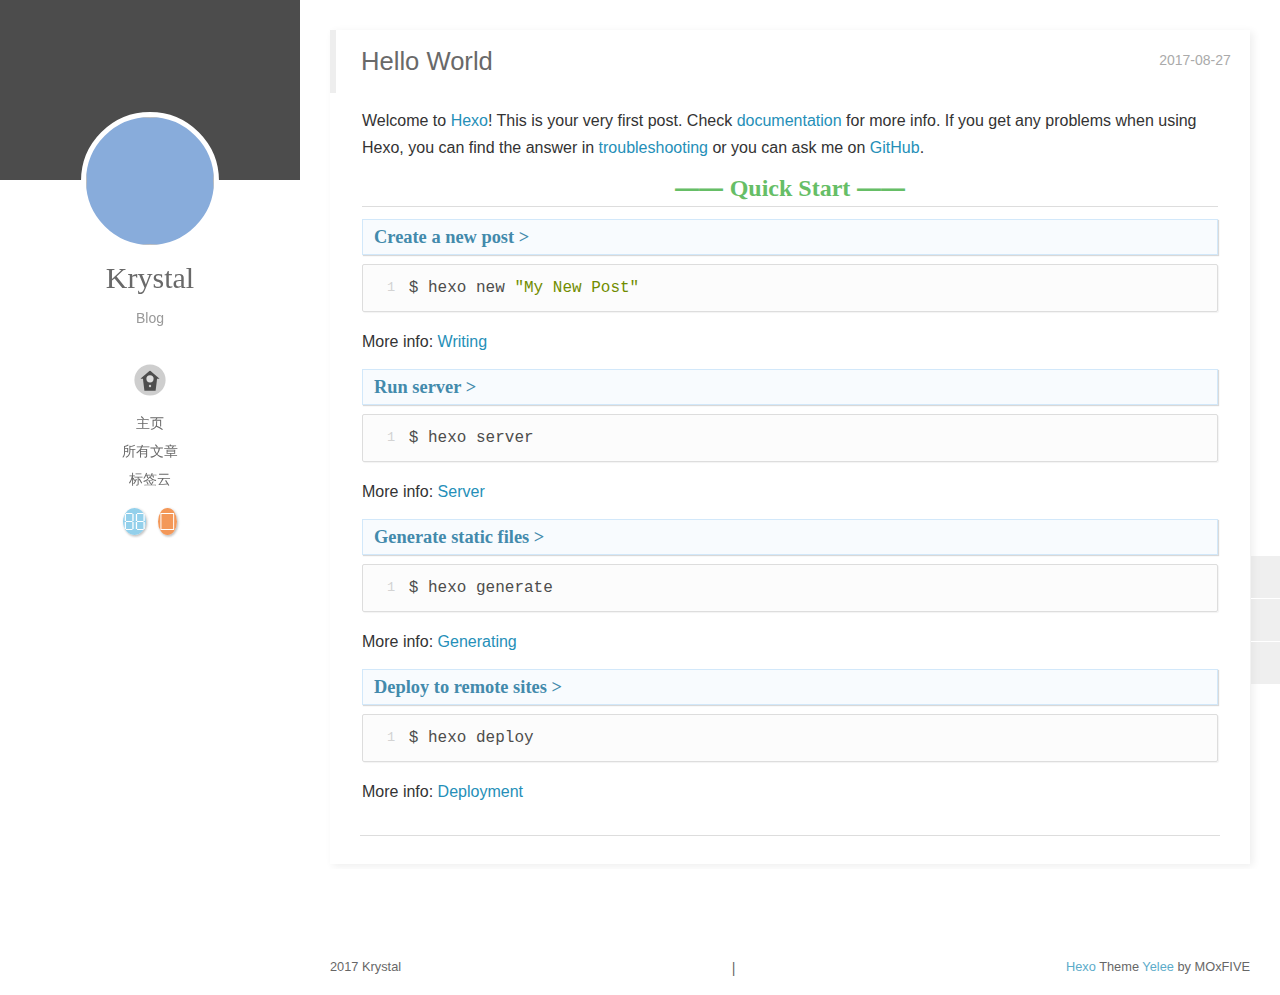
==== commit dd023046: "Site updated: 2017-08-27 20:25:26" ====
--- a/index.html
+++ b/index.html
@@ -36,7 +36,7 @@
 
 
 
-    <link rel="shortcut icon" href="/img/favicon.png">
+    <link rel="shortcut icon" href="/img/favicon.ico">
 
 
 
@@ -128,11 +128,6 @@
                         </div>
                         
                         
-                        <div class="icon-wrap icon-me hide" data-idx="3">
-                            <div class="user"></div>
-                            <div class="shoulder"></div>
-                        </div>
-                        
                     </div>
                     
                 </div>
@@ -145,8 +140,6 @@
                         <li>友情鏈接</li>
                         
                         
-                        <li>關於我</li>
-                        
                     </ul>
                 </div>
             </div>
@@ -164,8 +157,6 @@
                         
                             <li><a href="/tags/">标签云</a></li>
                         
-                            <li><a href="/about/">关于我</a></li>
-                        
                         </ul>
                     </nav>
                     <nav class="header-nav">
@@ -173,7 +164,7 @@
                             
                                 <a class="fa Email" href="mailto:krystalxujingxi@gmail.com" title="Email"></a>
                             
-                                <a class="fa GitHub" href="#" title="GitHub"></a>
+                                <a class="fa GitHub" href="https://github.com/Krysta111" title="GitHub"></a>
                             
                                 <a class="fa RSS" href="/atom.xml" title="RSS"></a>
                             
@@ -199,12 +190,6 @@
                 </section>
                 
 
-                
-                
-                <section class="switch-part switch-part4">
-                
-                    <div id="js-aboutme">Krystal</div>
-                </section>
                 
             </div>
         </div>
@@ -237,8 +222,6 @@
                 
                     <li><a href="/tags/">标签云</a></li>
                 
-                    <li><a href="/about/">关于我</a></li>
-                
                 <div class="clearfix"></div>
                 </ul>
             </nav>
@@ -247,7 +230,7 @@
                             
                                 <a class="fa Email" target="_blank" href="mailto:krystalxujingxi@gmail.com" title="Email"></a>
                             
-                                <a class="fa GitHub" target="_blank" href="#" title="GitHub"></a>
+                                <a class="fa GitHub" target="_blank" href="https://github.com/Krysta111" title="GitHub"></a>
                             
                                 <a class="fa RSS" target="_blank" href="/atom.xml" title="RSS"></a>
                             
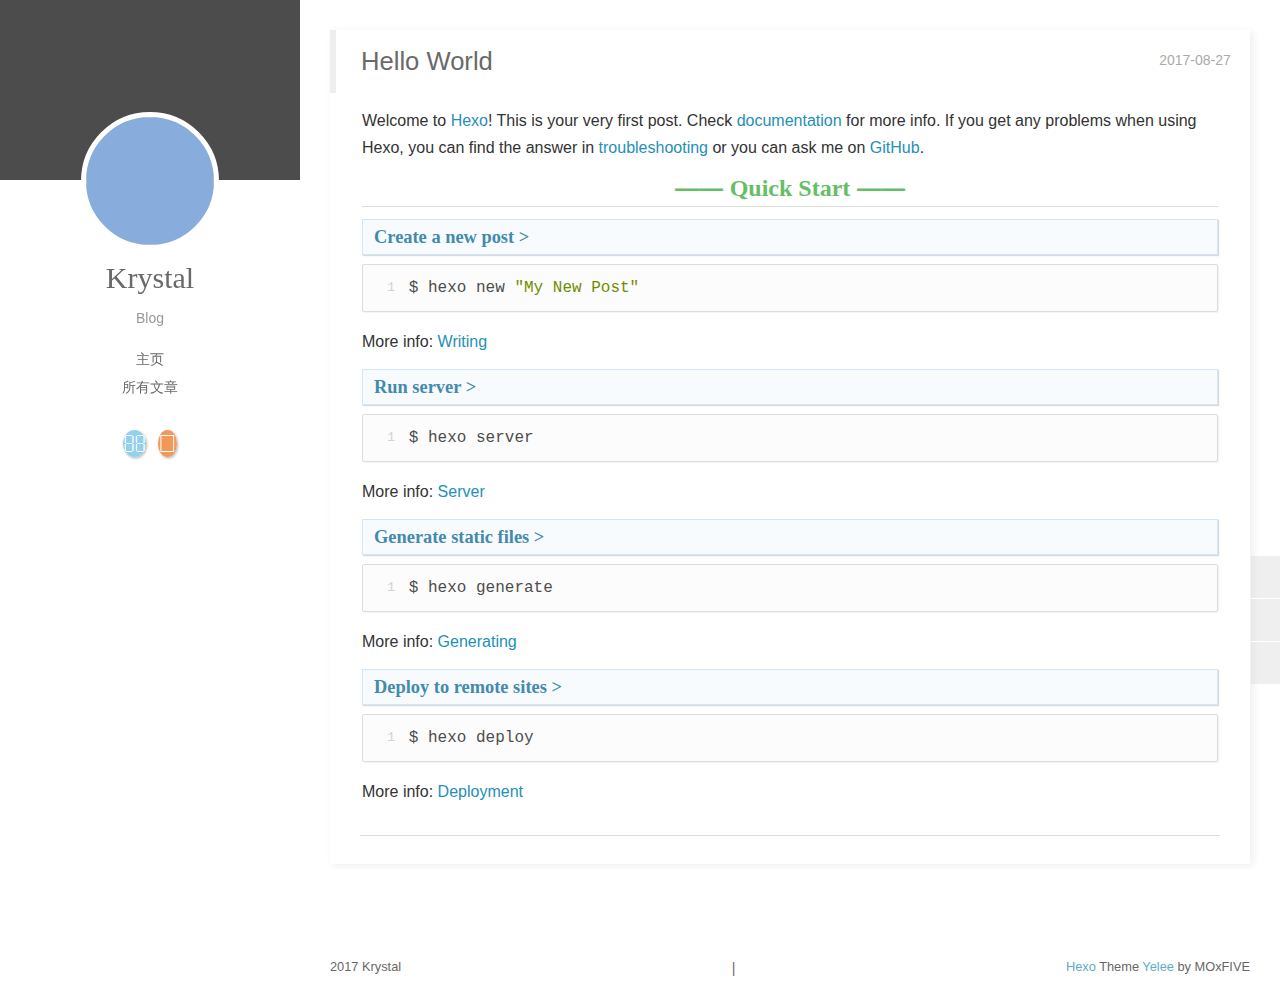
==== commit 9152eeb9: "Site updated: 2017-08-27 20:28:46" ====
--- a/index.html
+++ b/index.html
@@ -1,11 +1,6 @@
 <!DOCTYPE html>
 <html lang="zh-Hant-TW">
 <head>
-
-    <!--[if lt IE 9]>
-        <style>body {display: none; background: none !important} </style>
-        <meta http-equiv="Refresh" Content="0; url=//outdatedbrowser.com/" />
-    <![endif]-->
 
 <meta charset="utf-8">
 <meta http-equiv="X-UA-Compatible" content="IE=edge, chrome=1" />
@@ -42,12 +37,7 @@
 
 
 
-    <link href="//cdn.bootcss.com/fancybox/2.1.5/jquery.fancybox.min.css" rel="stylesheet">
-
-
-
-    <script src="//cdn.bootcss.com/pace/1.0.2/pace.min.js"></script>
-    <link href="//cdn.bootcss.com/pace/1.0.2/themes/blue/pace-theme-minimal.css" rel="stylesheet">
+
 
 
 <link rel="stylesheet" href="/css/style.css">
@@ -64,7 +54,7 @@
 
 <script>
     var yiliaConfig = {
-        fancybox: true,
+        fancybox: false,
         animate: false,
         isHome: true,
         isPost: false,
@@ -111,39 +101,6 @@
 
 
         
-            <div id="switch-btn" class="switch-btn">
-                <div class="icon">
-                    <div class="icon-ctn">
-                        <div class="icon-wrap icon-house" data-idx="0">
-                            <div class="birdhouse"></div>
-                            <div class="birdhouse_holes"></div>
-                        </div>
-                        <div class="icon-wrap icon-ribbon hide" data-idx="1">
-                            <div class="ribbon"></div>
-                        </div>
-                        
-                        <div class="icon-wrap icon-link hide" data-idx="2">
-                            <div class="loopback_l"></div>
-                            <div class="loopback_r"></div>
-                        </div>
-                        
-                        
-                    </div>
-                    
-                </div>
-                <div class="tips-box hide">
-                    <div class="tips-arrow"></div>
-                    <ul class="tips-inner">
-                        <li>菜單</li>
-                        <li>標籤</li>
-                        
-                        <li>友情鏈接</li>
-                        
-                        
-                    </ul>
-                </div>
-            </div>
-        
 
         <div id="switch-area" class="switch-area">
             <div class="switch-wrap">
@@ -155,8 +112,6 @@
                         
                             <li><a href="/archives/">所有文章</a></li>
                         
-                            <li><a href="/tags/">标签云</a></li>
-                        
                         </ul>
                     </nav>
                     <nav class="header-nav">
@@ -172,12 +127,6 @@
                     </nav>
                 </section>
                 
-                
-                <section class="switch-part switch-part2">
-                    <div class="widget tagcloud" id="js-tagcloud">
-                        
-                    </div>
-                </section>
                 
                 
                 
@@ -220,8 +169,6 @@
                 
                     <li><a href="/archives/">所有文章</a></li>
                 
-                    <li><a href="/tags/">标签云</a></li>
-                
                 <div class="clearfix"></div>
                 </ul>
             </nav>
@@ -253,8 +200,6 @@
     </div>
   
   <div class="article-inner">
-    
-      <input type="hidden" class="isFancy" />
     
     
       <header class="article-header">
--- a/css/style.css
+++ b/css/style.css
@@ -1078,11 +1078,6 @@
 .post-list li:hover a {
   color: #88acdb;
 }
-.pace .pace-progress {
-  background: #77b6ff;
-  -webkit-box-shadow: 0 0 10px rgba(119,182,255,0.7);
-  box-shadow: 0 0 10px rgba(119,182,255,0.7);
-}
 .article-entry ul > li,
 .share,
 .article-category::before,
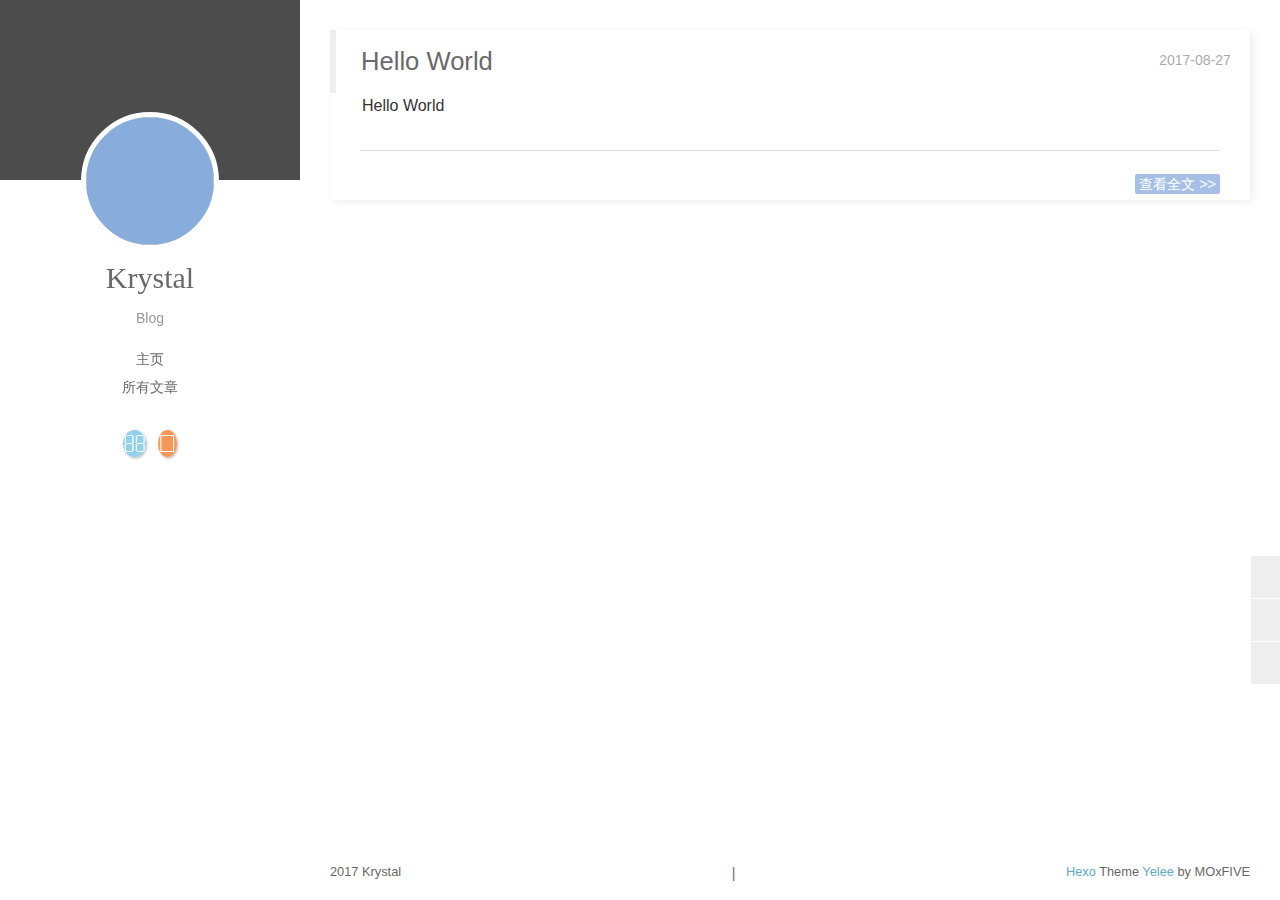
==== commit a94e677c: "Site updated: 2017-08-27 20:30:43" ====
--- a/index.html
+++ b/index.html
@@ -216,16 +216,8 @@
     <div class="article-entry" itemprop="articleBody">
       
           
-        <p>Welcome to <a href="https://hexo.io/" target="_blank" rel="external">Hexo</a>! This is your very first post. Check <a href="https://hexo.io/docs/" target="_blank" rel="external">documentation</a> for more info. If you get any problems when using Hexo, you can find the answer in <a href="https://hexo.io/docs/troubleshooting.html" target="_blank" rel="external">troubleshooting</a> or you can ask me on <a href="https://github.com/hexojs/hexo/issues" target="_blank" rel="external">GitHub</a>.</p>
-<h2 id="Quick-Start"><a href="#Quick-Start" class="headerlink" title="Quick Start"></a>Quick Start</h2><h3 id="Create-a-new-post"><a href="#Create-a-new-post" class="headerlink" title="Create a new post"></a>Create a new post</h3><figure class="highlight bash"><table><tr><td class="gutter"><pre><div class="line">1</div></pre></td><td class="code"><pre><div class="line">$ hexo new <span class="string">"My New Post"</span></div></pre></td></tr></table></figure>
-<p>More info: <a href="https://hexo.io/docs/writing.html" target="_blank" rel="external">Writing</a></p>
-<h3 id="Run-server"><a href="#Run-server" class="headerlink" title="Run server"></a>Run server</h3><figure class="highlight bash"><table><tr><td class="gutter"><pre><div class="line">1</div></pre></td><td class="code"><pre><div class="line">$ hexo server</div></pre></td></tr></table></figure>
-<p>More info: <a href="https://hexo.io/docs/server.html" target="_blank" rel="external">Server</a></p>
-<h3 id="Generate-static-files"><a href="#Generate-static-files" class="headerlink" title="Generate static files"></a>Generate static files</h3><figure class="highlight bash"><table><tr><td class="gutter"><pre><div class="line">1</div></pre></td><td class="code"><pre><div class="line">$ hexo generate</div></pre></td></tr></table></figure>
-<p>More info: <a href="https://hexo.io/docs/generating.html" target="_blank" rel="external">Generating</a></p>
-<h3 id="Deploy-to-remote-sites"><a href="#Deploy-to-remote-sites" class="headerlink" title="Deploy to remote sites"></a>Deploy to remote sites</h3><figure class="highlight bash"><table><tr><td class="gutter"><pre><div class="line">1</div></pre></td><td class="code"><pre><div class="line">$ hexo deploy</div></pre></td></tr></table></figure>
-<p>More info: <a href="https://hexo.io/docs/deployment.html" target="_blank" rel="external">Deployment</a></p>
-
+              Hello World
+          
       
     </div>
     
@@ -234,6 +226,10 @@
       
 
       
+      
+        <p class="article-more-link">
+          <a href="/2017/08/27/hello-world/#more">查看全文 >></a>
+        </p>
       
       <div class="clearfix"></div>
     </div>
